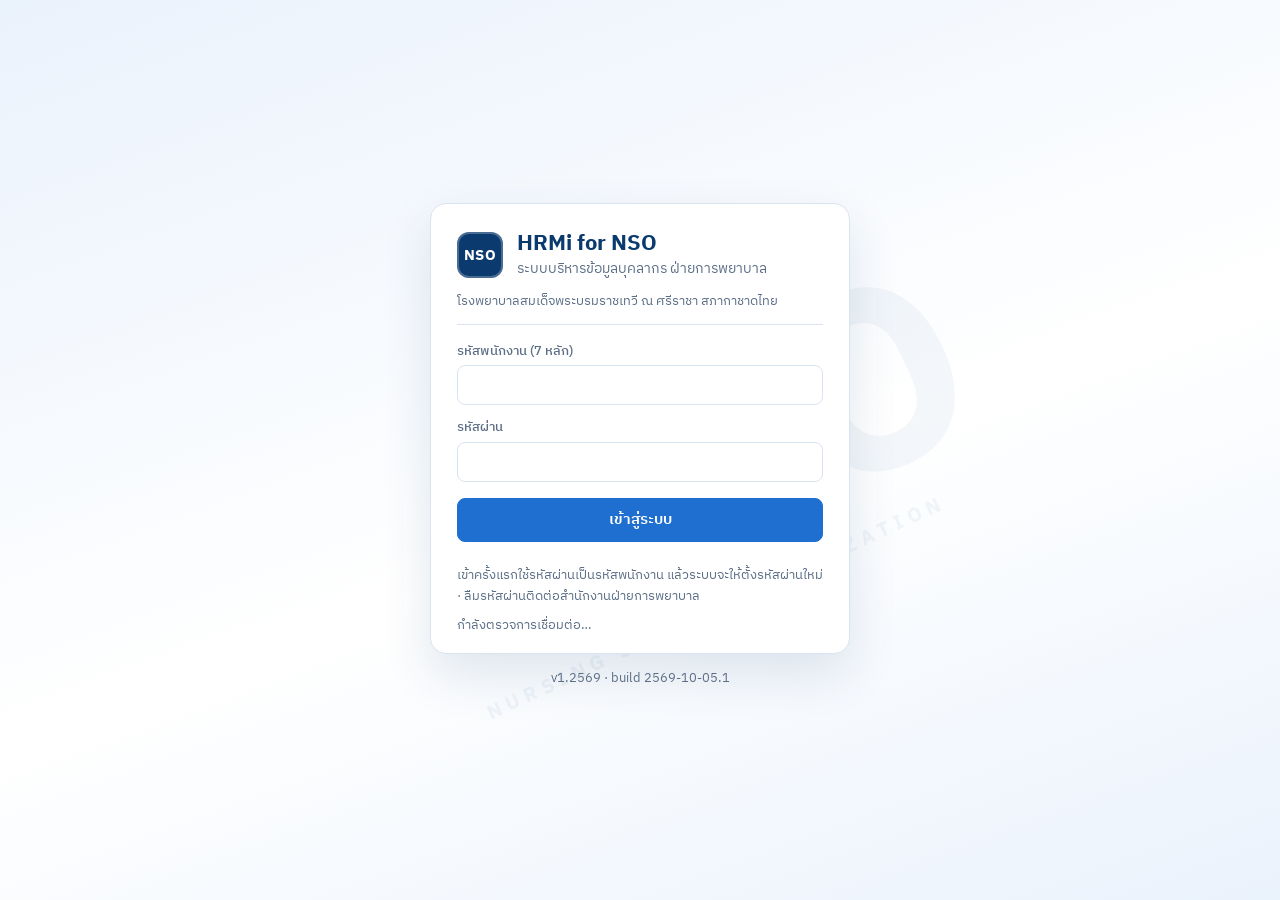
==== index.html @ 5bba554e "v1.2569 build 2569-10-05.1" ====
<!doctype html>
<html lang="th">
<head>
<meta charset="utf-8">
<meta name="viewport" content="width=device-width,initial-scale=1,viewport-fit=cover">
<meta name="theme-color" content="#0B3A6E">
<meta name="robots" content="noindex,nofollow">
<title>HRMi for NSO · ระบบบริหารข้อมูลบุคลากร ฝ่ายการพยาบาล</title>
<link rel="icon" href="data:image/svg+xml,%3Csvg xmlns='http://www.w3.org/2000/svg' viewBox='0 0 64 64'%3E%3Crect width='64' height='64' rx='14' fill='%230B3A6E'/%3E%3Ctext x='32' y='41' font-family='Arial' font-weight='800' font-size='22' fill='white' text-anchor='middle'%3ENSO%3C/text%3E%3C/svg%3E">
<link rel="preconnect" href="https://fonts.googleapis.com"><link rel="preconnect" href="https://fonts.gstatic.com" crossorigin>
<link rel="stylesheet" href="https://fonts.googleapis.com/css2?family=IBM+Plex+Sans+Thai:wght@400;500;600;700&family=Sarabun:wght@400;600;700&display=swap">
<link rel="stylesheet" href="style.css?v=2569-10-05.1">
</head>
<body>
<div id="app"><div class="boot"><span class="nso-mark">NSO</span><p>กำลังโหลด…</p></div></div>
<div id="toasts" class="toasts" aria-live="polite"></div>
<noscript><p style="padding:24px">กรุณาเปิดใช้ JavaScript เพื่อใช้งานระบบ</p></noscript>
<script src="config.js?v=2569-10-05.1"></script>
<script src="rules.js?v=2569-10-05.1"></script>
<script src="javascript.js?v=2569-10-05.1"></script>
<script src="pages-home.js?v=2569-10-05.1"></script>
<script src="pages-people.js?v=2569-10-05.1"></script>
<script src="pages-records.js?v=2569-10-05.1"></script>
<script src="pages-reports.js?v=2569-10-05.1"></script>
<script src="pages-admin.js?v=2569-10-05.1"></script>
<script src="xlsx-read.js?v=2569-10-05.1"></script>
</body>
</html>
---- style.css ----
/* HRMi for NSO — Blue–White Professional Theme + NSO Watermark
   ใช้ได้ทั้งคอม แท็บเล็ต มือถือ (≥ 360px) · พิมพ์ A4 ผ่าน Print Preview */
:root{
  --navy:#0B3A6E; --navy-2:#0A2E57; --blue:#1F6FD1; --blue-2:#2F80ED; --sky:#EAF2FC; --sky-2:#D7E6F8; --line:#D9E4F1;
  --bg:#F5F8FC; --card:#FFFFFF; --fg:#13263F; --muted:#5B6E86; --star:#D21F3C; --ok:#1E8A5A; --warn:#B7791F; --info:#2E6BB8;
  --shadow:0 1px 2px rgba(11,58,110,.06),0 4px 14px rgba(11,58,110,.06); --r:10px;
  --f:"IBM Plex Sans Thai","Sarabun",system-ui,-apple-system,"Segoe UI",sans-serif; --doc:"Sarabun","IBM Plex Sans Thai",sans-serif;
  --t-ABSENT:#C62D44; --t-LATE:#E39A2B; --t-SICK:#2E86C1; --t-PERSONAL:#7D5BA6; --t-VACATION:#1E8A5A; --t-MATERNITY:#D45D9A; --t-TRAINING:#3E9FA8; --t-OTHER:#8592A3;
}
*{box-sizing:border-box}
html{-webkit-text-size-adjust:100%}
body{margin:0;font:15px/1.6 var(--f);color:var(--fg);background:var(--bg);min-height:100vh}
body::before{content:"NSO";position:fixed;top:52%;left:56%;transform:translate(-50%,-50%) rotate(-25deg);font:800 clamp(120px,20vw,260px)/1 var(--f);color:#0B4F8A;opacity:.045;pointer-events:none;z-index:0;letter-spacing:.04em}
body::after{content:"NURSING SERVICE ORGANIZATION";position:fixed;top:calc(52% + clamp(70px,11vw,150px));left:56%;transform:translate(-50%,-50%) rotate(-25deg);font:700 clamp(12px,1.6vw,20px)/1 var(--f);letter-spacing:.3em;color:#0B4F8A;opacity:.05;pointer-events:none;z-index:0;white-space:nowrap}
a{color:var(--blue);text-decoration:none}a:hover{text-decoration:underline}
h1,h2,h3,h4{margin:0;line-height:1.3;text-wrap:balance}
h1{font-size:24px;color:var(--navy)}h2{font-size:17px;color:var(--navy)}h3{font-size:15px;margin:16px 0 8px}
p{margin:0 0 8px}
button,input,select,textarea{font:inherit;color:inherit}
:focus-visible{outline:2px solid var(--blue);outline-offset:2px}
.muted{color:var(--muted)}.small{font-size:13px}.mono{font-variant-numeric:tabular-nums;letter-spacing:.02em}.r{text-align:right}
.sp{flex:1}.pad{padding:8px 14px}
.star{color:var(--star);font-weight:700}
.ok-t{color:var(--ok);font-weight:600}.err-t{color:var(--star)}.danger-t{color:var(--star)!important}
[hidden]{display:none!important}

/* ---------- top / nav ---------- */
.top{position:sticky;top:0;z-index:30;display:flex;align-items:center;gap:10px;height:56px;padding:0 14px;padding-top:env(safe-area-inset-top,0px);background:var(--navy);color:#fff;box-shadow:0 2px 8px rgba(0,0,0,.12)}
.brand{display:flex;align-items:center;gap:10px;color:#fff}.brand:hover{text-decoration:none}
.brand-t{display:flex;flex-direction:column;line-height:1.15}.brand-t b{font-size:15px}.brand-t small{opacity:.75;font-size:11.5px}
.nso-mark{display:inline-grid;place-items:center;width:46px;height:46px;border-radius:12px;background:var(--navy);color:#fff;font:800 15px/1 var(--f);letter-spacing:.04em;box-shadow:inset 0 0 0 2px rgba(255,255,255,.25)}
.nso-mark.sm{width:34px;height:34px;border-radius:9px;font-size:11.5px;background:#fff;color:var(--navy)}
.icon-btn{border:0;background:transparent;color:inherit;font-size:20px;width:38px;height:38px;border-radius:8px;cursor:pointer}
.icon-btn:hover{background:rgba(255,255,255,.12)}
.modal .icon-btn:hover{background:var(--sky)}
.menu-btn{display:none}
.user-btn{display:flex;align-items:center;gap:8px;border:0;background:rgba(255,255,255,.08);color:#fff;padding:5px 10px 5px 5px;border-radius:999px;cursor:pointer;max-width:320px}
.user-btn:hover{background:rgba(255,255,255,.16)}
.user-t{display:flex;flex-direction:column;line-height:1.2;text-align:left;min-width:0}.user-t b,.user-t small{white-space:nowrap;overflow:hidden;text-overflow:ellipsis}.user-t small{opacity:.75;font-size:11.5px}
.avatar{display:inline-grid;place-items:center;width:30px;height:30px;border-radius:50%;background:#fff;color:var(--navy);font-weight:700;flex:none}
.avatar.lg{width:58px;height:58px;font-size:24px;background:var(--sky);color:var(--navy)}
.netbar{position:fixed;top:56px;left:0;right:0;height:3px;z-index:40;pointer-events:none;overflow:hidden}
.netbar.on::after{content:"";position:absolute;left:-40%;width:40%;height:100%;background:var(--blue-2);animation:slide 1s linear infinite}
@keyframes slide{to{left:100%}}
.shell{position:relative;z-index:1;display:flex;min-height:calc(100vh - 56px)}
.side{position:sticky;top:56px;align-self:flex-start;width:228px;flex:none;height:calc(100vh - 56px);overflow:auto;padding:14px 10px;background:rgba(255,255,255,.85);border-right:1px solid var(--line);display:flex;flex-direction:column;gap:2px}
.nav{display:flex;align-items:center;gap:10px;padding:9px 12px;border-radius:8px;color:var(--fg);font-weight:500}
.nav:hover{background:var(--sky);text-decoration:none}
.nav.on{background:var(--navy);color:#fff}
.nav-ic{width:20px;text-align:center;opacity:.8}
.badge{margin-left:auto;background:var(--star);color:#fff;font-size:11.5px;padding:1px 7px;border-radius:999px}
.side-foot{margin-top:auto;padding:12px 8px 0;border-top:1px solid var(--line);line-height:1.5}
main{flex:1;min-width:0;padding:20px 24px 60px;outline:none}
.scrim{display:none}

/* ---------- page parts ---------- */
.ph{display:flex;flex-wrap:wrap;gap:12px;align-items:flex-end;justify-content:space-between;margin-bottom:14px}
.ph .muted{margin:4px 0 0}
.ph-a{display:flex;flex-wrap:wrap;gap:8px}
.back{display:inline-block;margin-bottom:10px;font-size:14px}
.card{position:relative;background:var(--card);border:1px solid var(--line);border-radius:var(--r);box-shadow:var(--shadow);padding:16px 18px;margin-bottom:14px;min-width:0}
.card.flush{padding:0;overflow:hidden}
.card-h{display:flex;align-items:center;justify-content:space-between;gap:10px;margin-bottom:10px;flex-wrap:wrap}
.link{font-size:13.5px}
.grid2{display:grid;grid-template-columns:repeat(2,minmax(0,1fr));gap:14px}
.grid2 .card{margin:0}.grid2 .wide{grid-column:1/-1}
.kpis{display:grid;grid-template-columns:repeat(auto-fill,minmax(190px,1fr));gap:12px;margin-bottom:14px}
.kpi{display:flex;flex-direction:column;gap:2px;background:var(--card);border:1px solid var(--line);border-radius:var(--r);padding:12px 14px;color:var(--fg);box-shadow:var(--shadow);border-top:3px solid var(--blue)}
a.kpi:hover{text-decoration:none;border-color:var(--blue)}
.kpi-l{font-size:13px;color:var(--muted)}.kpi-v{font-size:26px;font-weight:700;color:var(--navy);font-variant-numeric:tabular-nums;line-height:1.2}.kpi-v small{font-size:13px;font-weight:500;color:var(--muted)}.kpi-s{font-size:12.5px;color:var(--muted)}
.kpi.alert{border-top-color:var(--star)}.kpi.warn{border-top-color:var(--warn)}.kpi.ok{border-top-color:var(--ok)}
.kpis.att .kpi{border-top-width:4px}
.kpis.att .kpi[class*=" t-"]{border-top-color:var(--tc,var(--blue))}

/* ---------- forms ---------- */
.btn{display:inline-flex;align-items:center;justify-content:center;gap:6px;min-height:38px;padding:7px 14px;border-radius:8px;border:1px solid var(--line);background:#fff;color:var(--navy);font-weight:600;cursor:pointer;white-space:nowrap;text-decoration:none}
.btn:hover{border-color:var(--blue);text-decoration:none}
.btn.primary{background:var(--blue);border-color:var(--blue);color:#fff}.btn.primary:hover{background:var(--navy);border-color:var(--navy)}
.btn.danger{background:#fff;border-color:#F0B8C1;color:var(--star)}.btn.danger:hover{background:#FDF0F2}
.btn.ghost{background:transparent;border-color:transparent}.btn.ghost:hover{background:var(--sky)}
.btn.sm{min-height:30px;padding:3px 10px;font-size:13.5px}
.btn.block{width:100%}
.btn:disabled{opacity:.55;cursor:not-allowed}
.btn.loading{position:relative;color:transparent!important}.btn.loading::after{content:"";position:absolute;width:16px;height:16px;border:2px solid currentColor;border-color:#fff #fff transparent transparent;border-radius:50%;animation:spin .7s linear infinite}
.btn:not(.primary).loading::after{border-color:var(--blue) var(--blue) transparent transparent}
@keyframes spin{to{transform:rotate(360deg)}}
.fld{display:flex;flex-direction:column;gap:4px;min-width:0}
.fld>span{font-size:13px;color:var(--muted);font-weight:500}
.fld input,.fld select,.fld textarea{width:100%;min-height:38px;padding:7px 10px;border:1px solid var(--line);border-radius:8px;background:#fff}
.fld input:focus,.fld select:focus,.fld textarea:focus{border-color:var(--blue);outline:2px solid rgba(31,111,209,.15)}
.fld input[readonly]{background:var(--sky)}
.fld input:disabled,.fld select:disabled{background:#F1F4F8;color:var(--muted)}
.fld .ro{min-height:38px;padding:7px 10px;border-radius:8px;background:var(--sky);border:1px dashed var(--sky-2)}
.filters{display:flex;flex-wrap:wrap;gap:10px;align-items:flex-end;margin-bottom:14px;background:rgba(255,255,255,.75);border:1px solid var(--line);border-radius:var(--r);padding:10px 12px}
.filters.inline{background:transparent;border:0;padding:0;margin:0}
.filters .fld{width:180px}.filters .fld.sm{width:170px}.filters .fld.xs{width:110px}.filters .fld.grow{flex:1;min-width:200px}
.fld.inline{flex-direction:row;align-items:center;gap:6px}.fld.inline select{width:auto}
.flag-row{display:flex;flex-wrap:wrap;gap:6px;width:100%}
.tog{display:inline-flex;align-items:center;gap:6px;padding:5px 10px;border:1px solid var(--line);border-radius:999px;background:#fff;font-size:13.5px;cursor:pointer}
.tog input{accent-color:var(--blue)}
.form-grid{display:grid;grid-template-columns:repeat(2,minmax(0,1fr));gap:12px 14px}
.form-grid .full,.fg-h{grid-column:1/-1}
.fg-h{margin-top:6px;padding-bottom:4px;border-bottom:1px solid var(--line);color:var(--navy);font-size:14px}
.checks{display:flex;flex-wrap:wrap;gap:6px}.checks label{display:inline-flex;gap:5px;align-items:center;padding:3px 9px;border:1px solid var(--line);border-radius:6px;font-size:13.5px;background:#fff}
.seg{display:flex;flex-wrap:wrap;gap:8px;margin-bottom:10px}.seg label{display:flex;gap:6px;align-items:center;padding:6px 12px;border:1px solid var(--line);border-radius:8px;background:#fff}
.row-a{display:flex;flex-wrap:wrap;align-items:center;gap:8px;margin:10px 0}
.alert{padding:10px 14px;border-radius:8px;background:#FDF0F2;color:#8E1A2D;border:1px solid #F3C4CC;margin:8px 0}
.alert.warn{background:#FFF6E6;color:#7A4E0C;border-color:#F1D59E}.alert.ok{background:#E9F6EF;color:#14583A;border-color:#B9E1CB}
.note-a,.note-w,.note-i{padding:8px 12px;border-radius:8px;margin:8px 0;font-size:13.5px}
.note-a{background:#FDF0F2;color:#8E1A2D}.note-w{background:#FFF6E6;color:#7A4E0C}.note-i{background:var(--sky);color:var(--info)}
td .note-i,td .note-w{padding:0;background:none;margin:2px 0 0}

/* ---------- chips ---------- */
.chip{display:inline-flex;align-items:center;gap:4px;padding:1px 9px;border-radius:999px;font-size:12.5px;font-weight:600;background:var(--sky);color:var(--navy);white-space:nowrap}
.chip.warn{background:#FFF1D6;color:#8A5A0B}.chip.alert{background:#FDE3E7;color:#A3182E}.chip.info{background:#E2EEFB;color:var(--info)}
.chip.st-ACTIVE{background:#E6F4EC;color:#17603F}.chip.st-LEAVE{background:#FFF1D6;color:#8A5A0B}.chip.st-INACTIVE{background:#ECEFF3;color:#5B6E86}
.chip.rq-PENDING{background:#FFF1D6;color:#8A5A0B}.chip.rq-APPROVED{background:#E6F4EC;color:#17603F}.chip.rq-REJECTED{background:#FDE3E7;color:#A3182E}.chip.rq-CANCELLED{background:#ECEFF3;color:#5B6E86}
.chip.pick{background:#fff;border:1px solid var(--sky-2)}.chip.pick button,.chip.pick a{border:0;background:none;cursor:pointer;color:var(--muted);padding:0 0 0 2px}
.chip.role-SYSTEM_ADMIN{background:var(--navy);color:#fff}.chip.role-NURSING_ADMIN{background:#DDE8F7}.chip.role-HEAD{background:#E6F4EC;color:#17603F}.chip.role-INSPECTOR{background:#EEE7F6;color:#5B3D86}.chip.role-RECORDER{background:#FFF1D6;color:#8A5A0B}
.att-pill{display:inline-flex;gap:6px;align-items:baseline;padding:4px 10px;border-radius:8px;margin:0 6px 6px 0;background:#F3F6FA;border-left:4px solid var(--tc,var(--blue));font-size:13.5px}
.att-pill.sm{padding:1px 8px;margin:0 4px 0 0;font-size:12.5px;border-left-width:3px}
.t-ABSENT{--tc:var(--t-ABSENT)}.t-LATE{--tc:var(--t-LATE)}.t-SICK{--tc:var(--t-SICK)}.t-PERSONAL{--tc:var(--t-PERSONAL)}.t-VACATION{--tc:var(--t-VACATION)}.t-MATERNITY{--tc:var(--t-MATERNITY)}.t-TRAINING{--tc:var(--t-TRAINING)}.t-OTHER{--tc:var(--t-OTHER)}
.att-sum{margin:4px 0 8px}

/* ---------- tables ---------- */
.tbl-wrap{overflow-x:auto;-webkit-overflow-scrolling:touch}
.tbl{width:100%;border-collapse:collapse;font-size:14px}
.tbl th{position:sticky;top:0;background:#F2F6FB;color:var(--navy);text-align:left;font-weight:600;font-size:13px;padding:9px 12px;border-bottom:1px solid var(--line);white-space:nowrap}
.tbl td{padding:9px 12px;border-bottom:1px solid #EDF2F8;vertical-align:top}
.tbl tbody tr:hover{background:#F7FAFE}
.tbl tr[data-href]{cursor:pointer}
.tbl tr.off td{opacity:.55}
.tbl.compact td,.tbl.compact th{padding:6px 10px}
.tbl.cal td,.tbl.cal th{padding:5px 8px;font-size:13px}
.th-sort{border:0;background:none;color:inherit;font:inherit;cursor:pointer;padding:0}.th-sort.on{color:var(--blue)}
.pager-row{display:flex;flex-wrap:wrap;align-items:center;gap:10px;padding:10px 14px;border-top:1px solid var(--line)}
.pager{display:flex;flex-wrap:wrap;align-items:center;gap:6px;flex:1}
.sum-row{display:flex;flex-wrap:wrap;gap:18px;padding:10px 14px;border-bottom:1px solid var(--line);background:#FAFCFF}
.empty{padding:34px 16px;text-align:center;color:var(--muted)}.empty-ic{font-size:30px;opacity:.4}
.sk-wrap{padding:16px}.sk{height:18px;margin:10px 0;border-radius:6px;background:linear-gradient(90deg,#EDF2F8 25%,#F7FAFE 50%,#EDF2F8 75%);background-size:200% 100%;animation:sk 1.2s infinite}
.sk:nth-child(2n){width:80%}.sk:nth-child(3n){width:60%}
@keyframes sk{to{background-position:-200% 0}}
.list{list-style:none;margin:0 0 10px;padding:0}.list li{display:flex;flex-direction:column;padding:8px 0;border-bottom:1px solid #EDF2F8}.list li:last-child{border-bottom:0}
ul.list li{flex-direction:row;flex-wrap:wrap;gap:6px;align-items:center}
.errs{margin:6px 0;padding-left:18px;color:var(--star);font-size:13.5px}

/* ---------- charts ---------- */
.bars{display:flex;flex-direction:column;gap:6px}
.bar-row{display:grid;grid-template-columns:minmax(90px,38%) 1fr auto;gap:10px;align-items:center;font-size:13.5px;border-radius:6px;padding:2px 4px}
.bar-row[data-href]{cursor:pointer}.bar-row[data-href]:hover{background:var(--sky)}
.bar-l{white-space:nowrap;overflow:hidden;text-overflow:ellipsis}
.bar-t{height:12px;background:#EEF3F9;border-radius:6px;overflow:hidden}.bar-f{display:block;height:100%;background:var(--blue);border-radius:6px}
.bar-v{font-variant-numeric:tabular-nums;font-weight:600;min-width:42px;text-align:right}
.cols{display:flex;align-items:flex-end;height:170px;padding-top:18px;gap:0}
.col{position:relative;display:flex;flex-direction:column;align-items:center;justify-content:flex-end;height:100%;padding:0 3px}
.col-b{display:block;width:70%;max-width:34px;min-height:1px;background:var(--blue);border-radius:4px 4px 0 0}
.col-v{font-size:11.5px;color:var(--muted);font-variant-numeric:tabular-nums}.col-l{font-size:11.5px;color:var(--muted);margin-top:4px;white-space:nowrap}
.col-stack{display:flex;flex-direction:column-reverse;width:70%;max-width:34px;min-height:1px;border-radius:4px 4px 0 0;overflow:hidden;background:#EEF3F9}
.col-stack span{display:block;background:var(--tc)}
.late-dot{width:8px;height:8px;border-radius:50%;background:var(--t-LATE);margin-top:3px}
.legend{font-size:12.5px;color:var(--muted);margin:8px 0 0;display:flex;flex-wrap:wrap;gap:4px 10px;align-items:center}
.lg-dot,.lg-sq{display:inline-block;width:10px;height:10px;border-radius:50%;vertical-align:middle;margin-right:4px}.lg-sq{border-radius:2px;background:var(--tc)}
.lg-dot.a{background:var(--blue)}.lg-dot.b{background:var(--star)}.lg-dot.low{background:var(--star)}.lg-dot.mid{background:#E8B931}.lg-dot.high{background:var(--ok)}
.steps{display:grid;grid-template-columns:repeat(7,1fr);gap:8px;align-items:end}
.step-col{display:flex;flex-direction:column;align-items:center;gap:3px;color:var(--fg);padding:4px 0;border-radius:8px}.step-col:hover{background:var(--sky);text-decoration:none}
.step-n{font-weight:700;font-variant-numeric:tabular-nums}
.step-b{position:relative;width:60%;height:130px;background:#EEF3F9;border-radius:6px;overflow:hidden}
.step-b>span{position:absolute;left:0;right:0;bottom:0;background:var(--blue);border-radius:4px 4px 0 0}
.step-b>span.step-star{background:var(--star);right:auto;width:45%;opacity:.9}
.step-l{font-weight:700;color:var(--navy)}.step-s{font-size:12px;color:var(--star);font-weight:600}
.comp{margin-bottom:12px}.comp-h{display:flex;justify-content:space-between;gap:8px;font-size:14px}
.stack{display:flex;height:12px;border-radius:6px;overflow:hidden;background:#EEF3F9;margin:4px 0}.stack span{display:block}
.s-low{background:var(--star)}.s-mid{background:#E8B931}.s-high{background:var(--ok)}
.cb{display:inline-block;min-width:48px;padding:1px 8px;border-radius:6px;font-weight:700;text-align:center}.cb.low{background:#FDE3E7;color:#A3182E}.cb.mid{background:#FFF4D1;color:#7A5A00}.cb.high{background:#E6F4EC;color:#17603F}
.comp-me{display:flex;gap:10px}.comp-me div{flex:1;display:flex;flex-direction:column;align-items:center;padding:10px;background:var(--sky);border-radius:8px}.comp-me b{font-size:22px;color:var(--navy)}

/* ---------- profile ---------- */
.profile-h{display:flex;flex-wrap:wrap;gap:14px;justify-content:space-between;align-items:center}
.pf-id{display:flex;gap:14px;align-items:center;min-width:0}.pf-id h1{font-size:22px}.pf-id p{margin:2px 0}
.pf-a{display:flex;flex-wrap:wrap;gap:8px}
.tabs{display:flex;gap:4px;overflow-x:auto;margin:0 0 -1px;padding:0 2px;position:relative;z-index:2}
.tab{border:1px solid transparent;border-bottom:0;background:transparent;padding:9px 14px;border-radius:8px 8px 0 0;color:var(--muted);font-weight:600;cursor:pointer;white-space:nowrap}
.tab:hover{color:var(--navy);text-decoration:none}
.tab.on{background:var(--card);border-color:var(--line);color:var(--navy)}
.tabs+.card,.tabs+div>.card:first-child,.tabs+#ab>.filters{border-top-left-radius:0}
.kvs{display:grid;grid-template-columns:repeat(auto-fill,minmax(230px,1fr));gap:2px 16px;margin-bottom:10px}
.kv{display:flex;flex-direction:column;padding:8px 0;border-bottom:1px solid #EDF2F8}.kv span{font-size:12.5px;color:var(--muted)}.kv b{font-weight:500}.kv.full{grid-column:1/-1}
.step-box{display:grid;grid-template-columns:repeat(4,minmax(0,1fr));gap:10px;padding:14px;border-radius:10px;background:var(--sky);margin-bottom:10px}
.step-box div{display:flex;flex-direction:column}.step-box .big{font-size:28px;color:var(--navy);line-height:1.1}
.step-box.alert{background:#FFF0F2;box-shadow:inset 4px 0 0 var(--star)}
.timeline{list-style:none;margin:0;padding:0 0 0 8px;border-left:2px solid var(--sky-2)}.timeline li{position:relative;display:flex;gap:12px;padding:6px 0 10px 14px}
.timeline li::before{content:"";position:absolute;left:-7px;top:12px;width:10px;height:10px;border-radius:50%;background:#fff;border:2px solid var(--blue)}
.tl-d{flex:none;width:110px;color:var(--muted);font-size:13.5px}
.req .req-h{display:flex;justify-content:space-between;gap:10px;flex-wrap:wrap}.req-d{margin:8px 0;padding-left:18px}
.rep-types,.imp-kinds{display:flex;flex-wrap:wrap;gap:8px;margin-bottom:14px}
.rep-t{padding:8px 14px;border-radius:8px;border:1px solid var(--line);background:#fff;color:var(--navy);font-weight:600;font-size:14px}.rep-t.on{background:var(--navy);color:#fff;border-color:var(--navy)}.rep-t:hover{text-decoration:none;border-color:var(--blue)}
.imp-k{display:flex;flex-direction:column;gap:2px;flex:1 1 200px;padding:10px 14px;border-radius:10px;border:1px solid var(--line);background:#fff;color:var(--fg)}.imp-k.on{border-color:var(--blue);box-shadow:inset 0 0 0 1px var(--blue);background:#F5F9FF}.imp-k:hover{text-decoration:none;border-color:var(--blue)}
.imp-sum{display:flex;flex-wrap:wrap;gap:10px;margin:12px 0}.imp-sum .kpi{flex:1 1 140px}
.msec{margin-bottom:18px}.logo-prev{height:48px;vertical-align:middle;margin:6px 8px 0 0;border:1px solid var(--line);border-radius:6px}

/* ---------- person picker ---------- */
.pp{display:flex;flex-wrap:wrap;gap:6px;align-items:center;min-height:40px;padding:4px 6px;border:1px solid var(--line);border-radius:8px;background:#fff}
.pp-chips{display:contents}.pp-in{flex:1;min-width:160px;border:0;outline:0;padding:5px}
.pp-pop{position:absolute;z-index:1200;max-height:300px;overflow:auto;background:#fff;border:1px solid var(--line);border-radius:10px;box-shadow:0 10px 30px rgba(11,58,110,.18)}
.pp-item{display:block;width:100%;text-align:left;border:0;background:#fff;padding:8px 12px;cursor:pointer;font-size:14px}.pp-item:hover{background:var(--sky)}

/* ---------- modal / toast ---------- */
.modal-wrap{position:fixed;inset:0;z-index:1000;display:grid;place-items:center;padding:16px;background:rgba(10,30,60,.42);animation:fade .15s backwards}
@keyframes fade{from{opacity:0}}
.modal{width:min(560px,100%);max-height:calc(100vh - 32px);display:flex;flex-direction:column;background:#fff;border-radius:14px;box-shadow:0 20px 60px rgba(0,0,0,.25)}
.modal.wide{width:min(860px,100%)}
.modal-h{display:flex;align-items:center;justify-content:space-between;gap:10px;padding:14px 18px;border-bottom:1px solid var(--line)}.modal-h h3{margin:0;font-size:17px;color:var(--navy)}
.modal-b{padding:16px 18px;overflow:auto}.modal-b>.fld,.modal-b form>.fld{margin-bottom:10px}
.modal-f{display:flex;flex-wrap:wrap;justify-content:flex-end;gap:8px;padding:12px 18px;border-top:1px solid var(--line);background:#FAFCFF;border-radius:0 0 14px 14px}
.toasts{position:fixed;right:16px;bottom:16px;z-index:2000;display:flex;flex-direction:column;gap:8px;max-width:min(420px,calc(100vw - 32px))}
.toast{padding:11px 16px;border-radius:10px;background:var(--navy);color:#fff;box-shadow:0 8px 24px rgba(0,0,0,.18);animation:fade .2s backwards;transition:opacity .4s}
.toast.err{background:#A3182E}.toast.out{opacity:0}
.verbar{position:fixed;left:50%;bottom:16px;transform:translateX(-50%);z-index:1500;display:flex;gap:10px;align-items:center;padding:8px 14px;border-radius:999px;background:var(--navy);color:#fff;box-shadow:0 8px 24px rgba(0,0,0,.2);font-size:14px;max-width:calc(100vw - 32px)}
.verbar.warn{background:#7A4E0C;bottom:64px;border-radius:12px}

/* ---------- login ---------- */
body.is-login{background:linear-gradient(160deg,#EAF2FC 0%,#FFFFFF 55%,#EAF2FC 100%)}
.login{position:relative;z-index:1;min-height:100vh;display:flex;flex-direction:column;align-items:center;justify-content:center;padding:24px 16px}
.login-card{width:min(420px,100%);background:#fff;border:1px solid var(--line);border-radius:16px;box-shadow:0 20px 50px rgba(11,58,110,.12);padding:26px 26px 18px}
.brand-lg{display:flex;gap:14px;align-items:center}.brand-lg h1{font-size:22px}.brand-lg p{margin:0;color:var(--muted);font-size:14px}
.login-org{font-size:13px;color:var(--muted);margin:10px 0 16px;padding-bottom:12px;border-bottom:1px solid var(--line)}
.login .fld{margin-bottom:12px}.login .btn{margin-top:4px;min-height:44px}
.login-bar{height:3px;margin:10px 0;border-radius:3px;overflow:hidden;position:relative;background:transparent}
.login-bar.on{background:var(--sky)}.login-bar.on span{position:absolute;left:-40%;width:40%;height:100%;background:var(--blue);animation:slide 1s linear infinite}
.conn{margin:8px 0 0}.conn.ok{color:var(--ok)}.conn.warn{color:var(--warn)}.conn.bad{color:var(--star)}
.foot{margin-top:14px}
.boot{position:relative;z-index:1;min-height:100vh;display:flex;flex-direction:column;align-items:center;justify-content:center;gap:10px;color:var(--muted)}.boot .login-bar{width:200px}

/* ---------- print preview ---------- */
.pv-wrap{position:fixed;inset:0;z-index:1100;display:flex;flex-direction:column;background:#5E6B7C}
.pv-bar{display:flex;flex-wrap:wrap;gap:10px;align-items:center;padding:10px 16px;background:#fff;border-bottom:1px solid var(--line)}
.pv-paper{flex:1;overflow:auto;padding:24px 12px}
.doc{margin:0 auto;background:#fff;color:#111;font:13px/1.5 var(--doc);padding:14mm 12mm;box-shadow:0 6px 30px rgba(0,0,0,.3)}
.doc.port{width:210mm;min-height:297mm}.doc.land{width:297mm;min-height:210mm}
.doc-h{display:flex;gap:12px;align-items:center;border-bottom:2px solid var(--navy);padding-bottom:8px;margin-bottom:10px}
.doc-logo{height:48px}.nso-mark.doc-mark{width:44px;height:44px;font-size:13px;box-shadow:none;-webkit-print-color-adjust:exact;print-color-adjust:exact}
.doc-org{font-weight:700;font-size:15px;color:var(--navy)}.doc-org2{font-size:12.5px}.doc-sys{font-size:11.5px;color:#555}
.doc-meta{margin-left:auto;text-align:right;font-size:11.5px;color:#444}
.doc-t{font:700 17px var(--doc);text-align:center;color:#111;margin:6px 0 2px}.doc-st{text-align:center;font-size:12.5px;color:#444;margin-bottom:10px}
.doc-sum{font-weight:600;margin:6px 0}.doc-sec{font:700 14px var(--doc);color:var(--navy);margin:14px 0 6px;border-left:4px solid var(--navy);padding-left:8px}
.tbl.doc{font:12px/1.4 var(--doc)}.tbl.doc th{position:static;background:#E8EFF8;color:#111;font-size:12px;padding:5px 6px;border:1px solid #9FB3CC;white-space:normal}.tbl.doc td{padding:4px 6px;border:1px solid #C3D1E2}
.tbl.doc tr{break-inside:avoid}.tbl.doc thead{display:table-header-group}
.kvt{width:100%;border-collapse:collapse;font-size:12.5px}.kvt th{width:32%;text-align:left;font-weight:600;padding:4px 8px;background:#F2F6FB;border:1px solid #C3D1E2}.kvt td{padding:4px 8px;border:1px solid #C3D1E2}
.doc-sign{display:flex;justify-content:space-around;gap:16px;margin-top:28px;break-inside:avoid}
.doc-sign>div{display:flex;flex-direction:column;align-items:center;gap:3px;font-size:12.5px;min-width:180px}
.sig-line{width:180px;border-bottom:1px dotted #333;height:26px}
.doc-f{margin-top:18px;padding-top:6px;border-top:1px solid #ccc;font-size:10.5px;color:#666;text-align:center}

@media print{
  body{background:#fff}body::before,body::after{display:none}
  body.pv-open>*:not(.pv-wrap){display:none!important}
  .pv-wrap{position:static;background:#fff;display:block}.pv-bar{display:none}.pv-paper{padding:0;overflow:visible}
  .doc{box-shadow:none;width:auto!important;min-height:0!important;padding:0;margin:0}
  .doc-f{display:none}
  .doc-h,.tbl.doc th,.kvt th{-webkit-print-color-adjust:exact;print-color-adjust:exact}
}

/* ---------- responsive ---------- */
@media (max-width:1100px){.grid2{grid-template-columns:1fr}}
@media (max-width:900px){
  .menu-btn{display:inline-grid;place-items:center}
  .side{position:fixed;top:56px;left:0;bottom:0;height:auto;z-index:50;transform:translateX(-105%);transition:transform .2s;background:#fff;box-shadow:4px 0 20px rgba(0,0,0,.15);width:260px}
  body.nav-open .side{transform:none}
  body.nav-open .scrim{display:block;position:fixed;inset:56px 0 0 0;z-index:45;background:rgba(10,30,60,.35)}
  main{padding:16px 14px 70px}
  .user-t{display:none}.user-btn{padding:4px}
  .form-grid{grid-template-columns:1fr}
  .step-box{grid-template-columns:repeat(2,minmax(0,1fr))}
}
@media (max-width:640px){
  h1{font-size:21px}
  .kpis{grid-template-columns:repeat(2,minmax(0,1fr));gap:8px}.kpi{padding:10px 12px}.kpi-v{font-size:22px}
  .filters .fld,.filters .fld.sm,.filters .fld.xs{width:calc(50% - 5px)}.filters .fld.grow{width:100%;flex:none}
  .ph-a{width:100%}.ph-a .btn{flex:1 1 auto}
  .tbl.rows thead{display:none}
  .tbl.rows,.tbl.rows tbody,.tbl.rows tr,.tbl.rows td{display:block;width:100%}
  .tbl.rows tr{padding:10px 14px;border-bottom:1px solid var(--line)}
  .tbl.rows td{position:relative;padding:2px 0 2px 104px;border:0;min-height:24px}
  .tbl.rows td[data-l]::before{content:attr(data-l);position:absolute;left:0;top:3px;width:96px;color:var(--muted);font-size:12.5px}
  .tbl.rows td:not([data-l]){padding-left:0}
  .tbl.rows td.r{text-align:left}
  .tbl.compact td:first-child{min-width:150px}
  .steps{gap:3px}.step-b{width:80%;height:100px}
  .bar-row{grid-template-columns:minmax(80px,42%) 1fr auto}
  .col-l{font-size:10.5px}.col-v{font-size:10px}
  .tl-d{width:86px}
  .modal-wrap{padding:0;place-items:end center}.modal,.modal.wide{width:100%;max-height:92vh;border-radius:14px 14px 0 0}
  .doc-sign{flex-direction:column;align-items:center}
}
@media (max-width:420px){.kpis{grid-template-columns:1fr 1fr}.kpi-s{font-size:11.5px}.brand-t small{display:none}.pf-a .btn{flex:1 1 45%}}
@media (prefers-reduced-motion:reduce){*,*::before,*::after{animation:none!important;transition:none!important}}
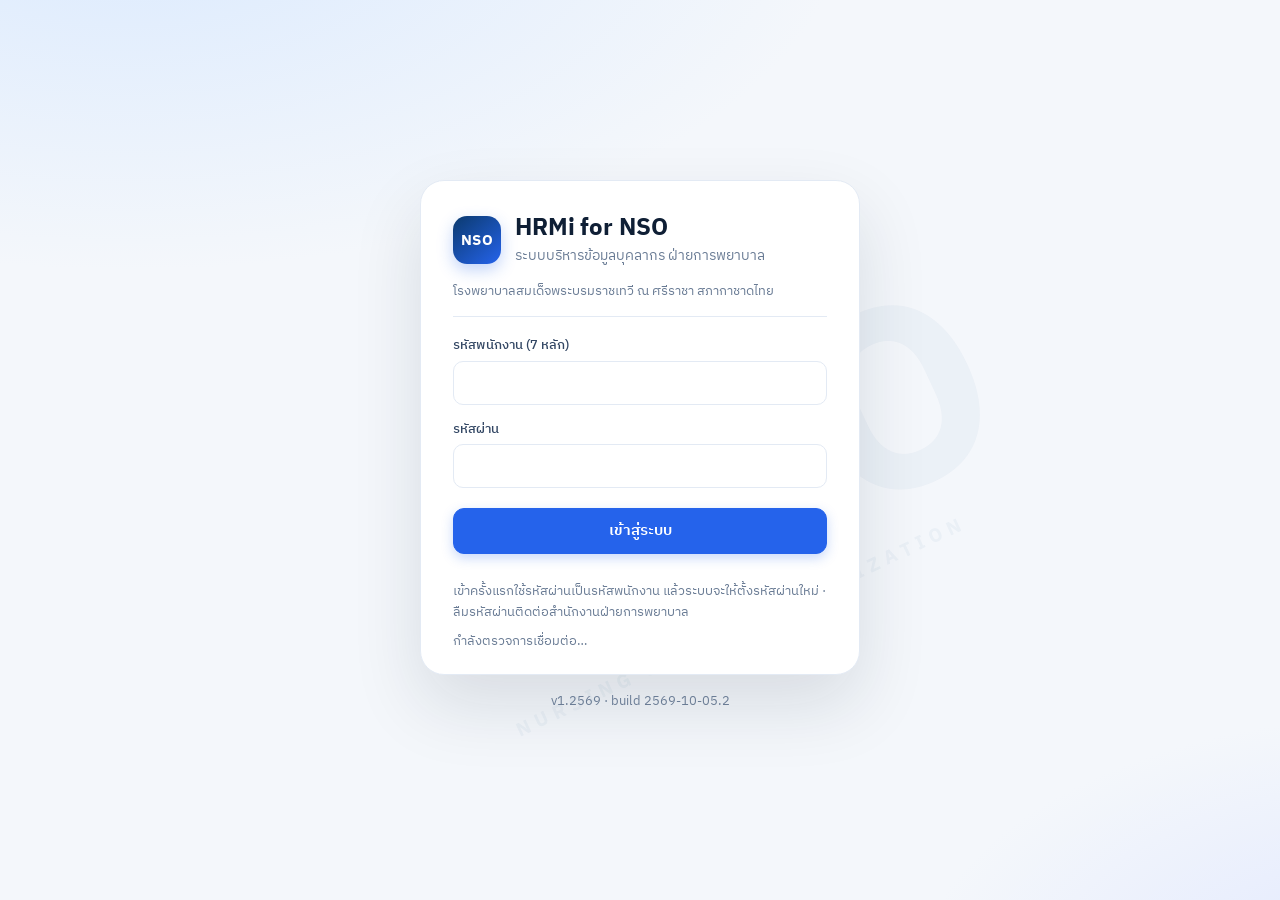
==== commit 6c6a127c: "อัปเดต v1.0.1 (build 2569-10-05.2) · แก้ช้า / หน้าตา / SmartAPI / error" ====
--- a/index.html
+++ b/index.html
@@ -9,20 +9,20 @@
 <link rel="icon" href="data:image/svg+xml,%3Csvg xmlns='http://www.w3.org/2000/svg' viewBox='0 0 64 64'%3E%3Crect width='64' height='64' rx='14' fill='%230B3A6E'/%3E%3Ctext x='32' y='41' font-family='Arial' font-weight='800' font-size='22' fill='white' text-anchor='middle'%3ENSO%3C/text%3E%3C/svg%3E">
 <link rel="preconnect" href="https://fonts.googleapis.com"><link rel="preconnect" href="https://fonts.gstatic.com" crossorigin>
 <link rel="stylesheet" href="https://fonts.googleapis.com/css2?family=IBM+Plex+Sans+Thai:wght@400;500;600;700&family=Sarabun:wght@400;600;700&display=swap">
-<link rel="stylesheet" href="style.css?v=2569-10-05.1">
+<link rel="stylesheet" href="style.css?v=2569-10-05.2">
 </head>
 <body>
 <div id="app"><div class="boot"><span class="nso-mark">NSO</span><p>กำลังโหลด…</p></div></div>
 <div id="toasts" class="toasts" aria-live="polite"></div>
 <noscript><p style="padding:24px">กรุณาเปิดใช้ JavaScript เพื่อใช้งานระบบ</p></noscript>
-<script src="config.js?v=2569-10-05.1"></script>
-<script src="rules.js?v=2569-10-05.1"></script>
-<script src="javascript.js?v=2569-10-05.1"></script>
-<script src="pages-home.js?v=2569-10-05.1"></script>
-<script src="pages-people.js?v=2569-10-05.1"></script>
-<script src="pages-records.js?v=2569-10-05.1"></script>
-<script src="pages-reports.js?v=2569-10-05.1"></script>
-<script src="pages-admin.js?v=2569-10-05.1"></script>
-<script src="xlsx-read.js?v=2569-10-05.1"></script>
+<script src="config.js?v=2569-10-05.2"></script>
+<script src="rules.js?v=2569-10-05.2"></script>
+<script src="javascript.js?v=2569-10-05.2"></script>
+<script src="pages-home.js?v=2569-10-05.2"></script>
+<script src="pages-people.js?v=2569-10-05.2"></script>
+<script src="pages-records.js?v=2569-10-05.2"></script>
+<script src="pages-reports.js?v=2569-10-05.2"></script>
+<script src="pages-admin.js?v=2569-10-05.2"></script>
+<script src="xlsx-read.js?v=2569-10-05.2"></script>
 </body>
 </html>
--- a/style.css
+++ b/style.css
@@ -1,255 +1,277 @@
-/* HRMi for NSO — Blue–White Professional Theme + NSO Watermark
-   ใช้ได้ทั้งคอม แท็บเล็ต มือถือ (≥ 360px) · พิมพ์ A4 ผ่าน Print Preview */
+/* HRMi for NSO — Modern Dashboard Theme (v1.0.1)
+   โทนน้ำเงิน–ขาว · การ์ดโค้งมน · ไอคอนเส้น · ลายน้ำ NSO · ใช้ได้ 360–1920 px · พิมพ์ A4 ผ่าน Print Preview */
 :root{
-  --navy:#0B3A6E; --navy-2:#0A2E57; --blue:#1F6FD1; --blue-2:#2F80ED; --sky:#EAF2FC; --sky-2:#D7E6F8; --line:#D9E4F1;
-  --bg:#F5F8FC; --card:#FFFFFF; --fg:#13263F; --muted:#5B6E86; --star:#D21F3C; --ok:#1E8A5A; --warn:#B7791F; --info:#2E6BB8;
-  --shadow:0 1px 2px rgba(11,58,110,.06),0 4px 14px rgba(11,58,110,.06); --r:10px;
+  --navy:#0B3A6E; --navy-2:#082C55; --blue:#2563EB; --blue-2:#3B82F6; --blue-soft:#EEF4FF; --sky:#F1F6FD; --sky-2:#DCE7F7;
+  --line:#E3EAF4; --line-2:#EDF2F8; --bg:#F4F7FB; --card:#FFFFFF; --fg:#0F1F35; --fg-2:#334764; --muted:#6A7C95;
+  --star:#E11D48; --star-soft:#FFE4EA; --ok:#059669; --ok-soft:#DDF5EC; --warn:#D97706; --warn-soft:#FEF1DC; --info:#2563EB; --violet:#7C3AED;
+  --r:16px; --r-sm:10px; --shadow:0 1px 2px rgba(15,31,53,.04),0 6px 24px rgba(15,31,53,.06); --shadow-h:0 2px 6px rgba(15,31,53,.06),0 14px 32px rgba(15,31,53,.10);
   --f:"IBM Plex Sans Thai","Sarabun",system-ui,-apple-system,"Segoe UI",sans-serif; --doc:"Sarabun","IBM Plex Sans Thai",sans-serif;
-  --t-ABSENT:#C62D44; --t-LATE:#E39A2B; --t-SICK:#2E86C1; --t-PERSONAL:#7D5BA6; --t-VACATION:#1E8A5A; --t-MATERNITY:#D45D9A; --t-TRAINING:#3E9FA8; --t-OTHER:#8592A3;
+  --t-ABSENT:#E11D48; --t-LATE:#F59E0B; --t-SICK:#3B82F6; --t-PERSONAL:#8B5CF6; --t-VACATION:#10B981; --t-MATERNITY:#EC4899; --t-TRAINING:#14B8A6; --t-OTHER:#94A3B8;
+  --side-w:252px; --top-h:64px;
 }
 *{box-sizing:border-box}
 html{-webkit-text-size-adjust:100%}
-body{margin:0;font:15px/1.6 var(--f);color:var(--fg);background:var(--bg);min-height:100vh}
-body::before{content:"NSO";position:fixed;top:52%;left:56%;transform:translate(-50%,-50%) rotate(-25deg);font:800 clamp(120px,20vw,260px)/1 var(--f);color:#0B4F8A;opacity:.045;pointer-events:none;z-index:0;letter-spacing:.04em}
-body::after{content:"NURSING SERVICE ORGANIZATION";position:fixed;top:calc(52% + clamp(70px,11vw,150px));left:56%;transform:translate(-50%,-50%) rotate(-25deg);font:700 clamp(12px,1.6vw,20px)/1 var(--f);letter-spacing:.3em;color:#0B4F8A;opacity:.05;pointer-events:none;z-index:0;white-space:nowrap}
+body{margin:0;font:15px/1.6 var(--f);color:var(--fg);background:var(--bg);min-height:100vh;-webkit-font-smoothing:antialiased}
+body::before{content:"NSO";position:fixed;top:54%;left:58%;transform:translate(-50%,-50%) rotate(-25deg);font:800 clamp(120px,20vw,280px)/1 var(--f);color:#0B4F8A;opacity:.035;pointer-events:none;z-index:0;letter-spacing:.04em}
+body::after{content:"NURSING SERVICE ORGANIZATION";position:fixed;top:calc(54% + clamp(70px,11vw,160px));left:58%;transform:translate(-50%,-50%) rotate(-25deg);font:700 clamp(11px,1.5vw,20px)/1 var(--f);letter-spacing:.32em;color:#0B4F8A;opacity:.04;pointer-events:none;z-index:0;white-space:nowrap}
 a{color:var(--blue);text-decoration:none}a:hover{text-decoration:underline}
-h1,h2,h3,h4{margin:0;line-height:1.3;text-wrap:balance}
-h1{font-size:24px;color:var(--navy)}h2{font-size:17px;color:var(--navy)}h3{font-size:15px;margin:16px 0 8px}
+h1,h2,h3,h4{margin:0;line-height:1.3;text-wrap:balance;letter-spacing:-.005em}
+h1{font-size:26px;font-weight:700;color:var(--fg)}h2{font-size:16.5px;font-weight:700;color:var(--fg)}h3{font-size:15px;margin:18px 0 8px;color:var(--fg)}
 p{margin:0 0 8px}
 button,input,select,textarea{font:inherit;color:inherit}
-:focus-visible{outline:2px solid var(--blue);outline-offset:2px}
+:focus-visible{outline:2px solid var(--blue);outline-offset:2px;border-radius:6px}
 .muted{color:var(--muted)}.small{font-size:13px}.mono{font-variant-numeric:tabular-nums;letter-spacing:.02em}.r{text-align:right}
-.sp{flex:1}.pad{padding:8px 14px}
+.sp{flex:1}.pad{padding:8px 16px}
 .star{color:var(--star);font-weight:700}
 .ok-t{color:var(--ok);font-weight:600}.err-t{color:var(--star)}.danger-t{color:var(--star)!important}
 [hidden]{display:none!important}
-
-/* ---------- top / nav ---------- */
-.top{position:sticky;top:0;z-index:30;display:flex;align-items:center;gap:10px;height:56px;padding:0 14px;padding-top:env(safe-area-inset-top,0px);background:var(--navy);color:#fff;box-shadow:0 2px 8px rgba(0,0,0,.12)}
-.brand{display:flex;align-items:center;gap:10px;color:#fff}.brand:hover{text-decoration:none}
-.brand-t{display:flex;flex-direction:column;line-height:1.15}.brand-t b{font-size:15px}.brand-t small{opacity:.75;font-size:11.5px}
-.nso-mark{display:inline-grid;place-items:center;width:46px;height:46px;border-radius:12px;background:var(--navy);color:#fff;font:800 15px/1 var(--f);letter-spacing:.04em;box-shadow:inset 0 0 0 2px rgba(255,255,255,.25)}
-.nso-mark.sm{width:34px;height:34px;border-radius:9px;font-size:11.5px;background:#fff;color:var(--navy)}
-.icon-btn{border:0;background:transparent;color:inherit;font-size:20px;width:38px;height:38px;border-radius:8px;cursor:pointer}
-.icon-btn:hover{background:rgba(255,255,255,.12)}
-.modal .icon-btn:hover{background:var(--sky)}
+.ic{width:20px;height:20px;flex:none;vertical-align:-4px}
+
+/* ---------- top / side ---------- */
+.top{position:sticky;top:0;z-index:30;display:flex;align-items:center;gap:12px;height:var(--top-h);padding:0 20px;padding-top:env(safe-area-inset-top,0px);background:rgba(255,255,255,.92);backdrop-filter:saturate(1.4) blur(10px);-webkit-backdrop-filter:saturate(1.4) blur(10px);border-bottom:1px solid var(--line)}
+.brand{display:flex;align-items:center;gap:11px;color:var(--fg)}.brand:hover{text-decoration:none}
+.brand-t{display:flex;flex-direction:column;line-height:1.15}.brand-t b{font-size:16px;font-weight:700}.brand-t small{color:var(--muted);font-size:12px}
+.nso-mark{display:inline-grid;place-items:center;width:48px;height:48px;border-radius:14px;background:linear-gradient(140deg,#0B3A6E,#2563EB);color:#fff;font:800 15px/1 var(--f);letter-spacing:.04em;box-shadow:0 6px 16px rgba(37,99,235,.28)}
+.nso-mark.sm{width:38px;height:38px;border-radius:11px;font-size:12px;box-shadow:0 4px 12px rgba(37,99,235,.25)}
+.icon-btn{display:inline-grid;place-items:center;border:0;background:transparent;color:inherit;width:40px;height:40px;border-radius:10px;cursor:pointer}
+.icon-btn:hover{background:var(--sky)}
 .menu-btn{display:none}
-.user-btn{display:flex;align-items:center;gap:8px;border:0;background:rgba(255,255,255,.08);color:#fff;padding:5px 10px 5px 5px;border-radius:999px;cursor:pointer;max-width:320px}
-.user-btn:hover{background:rgba(255,255,255,.16)}
-.user-t{display:flex;flex-direction:column;line-height:1.2;text-align:left;min-width:0}.user-t b,.user-t small{white-space:nowrap;overflow:hidden;text-overflow:ellipsis}.user-t small{opacity:.75;font-size:11.5px}
-.avatar{display:inline-grid;place-items:center;width:30px;height:30px;border-radius:50%;background:#fff;color:var(--navy);font-weight:700;flex:none}
-.avatar.lg{width:58px;height:58px;font-size:24px;background:var(--sky);color:var(--navy)}
-.netbar{position:fixed;top:56px;left:0;right:0;height:3px;z-index:40;pointer-events:none;overflow:hidden}
-.netbar.on::after{content:"";position:absolute;left:-40%;width:40%;height:100%;background:var(--blue-2);animation:slide 1s linear infinite}
+.user-btn{display:flex;align-items:center;gap:10px;border:1px solid var(--line);background:#fff;color:var(--fg);padding:5px 14px 5px 5px;border-radius:999px;cursor:pointer;max-width:340px}
+.user-btn:hover{border-color:var(--sky-2);box-shadow:var(--shadow)}
+.user-t{display:flex;flex-direction:column;line-height:1.2;text-align:left;min-width:0}.user-t b,.user-t small{white-space:nowrap;overflow:hidden;text-overflow:ellipsis}.user-t b{font-size:14px}.user-t small{color:var(--muted);font-size:12px}
+.avatar{display:inline-grid;place-items:center;width:34px;height:34px;border-radius:50%;background:linear-gradient(140deg,#DBEAFE,#BFDBFE);color:var(--navy);font-weight:700;flex:none}
+.avatar.lg{width:64px;height:64px;font-size:26px}
+.netbar{position:fixed;top:var(--top-h);left:0;right:0;height:3px;z-index:40;pointer-events:none;overflow:hidden}
+.netbar.on::after{content:"";position:absolute;left:-40%;width:40%;height:100%;background:linear-gradient(90deg,transparent,var(--blue-2),transparent);animation:slide 1s linear infinite}
 @keyframes slide{to{left:100%}}
-.shell{position:relative;z-index:1;display:flex;min-height:calc(100vh - 56px)}
-.side{position:sticky;top:56px;align-self:flex-start;width:228px;flex:none;height:calc(100vh - 56px);overflow:auto;padding:14px 10px;background:rgba(255,255,255,.85);border-right:1px solid var(--line);display:flex;flex-direction:column;gap:2px}
-.nav{display:flex;align-items:center;gap:10px;padding:9px 12px;border-radius:8px;color:var(--fg);font-weight:500}
-.nav:hover{background:var(--sky);text-decoration:none}
-.nav.on{background:var(--navy);color:#fff}
-.nav-ic{width:20px;text-align:center;opacity:.8}
-.badge{margin-left:auto;background:var(--star);color:#fff;font-size:11.5px;padding:1px 7px;border-radius:999px}
-.side-foot{margin-top:auto;padding:12px 8px 0;border-top:1px solid var(--line);line-height:1.5}
-main{flex:1;min-width:0;padding:20px 24px 60px;outline:none}
+.shell{position:relative;z-index:1;display:flex;min-height:calc(100vh - var(--top-h))}
+.side{position:sticky;top:var(--top-h);align-self:flex-start;width:var(--side-w);flex:none;height:calc(100vh - var(--top-h));overflow:auto;padding:16px 12px;background:#fff;border-right:1px solid var(--line);display:flex;flex-direction:column;gap:2px}
+.nav-sec{margin:14px 12px 4px;font-size:11.5px;font-weight:600;letter-spacing:.08em;text-transform:uppercase;color:var(--muted)}
+.nav{display:flex;align-items:center;gap:12px;padding:10px 12px;border-radius:11px;color:var(--fg-2);font-weight:500;font-size:14.5px;transition:background .15s,color .15s}
+.nav:hover{background:var(--sky);color:var(--fg);text-decoration:none}
+.nav .nav-ic{color:var(--muted)}
+.nav.on{background:var(--blue-soft);color:var(--blue);font-weight:600}.nav.on .nav-ic{color:var(--blue)}
+.badge{margin-left:auto;background:var(--star);color:#fff;font-size:11.5px;font-weight:600;min-width:22px;text-align:center;padding:1px 7px;border-radius:999px}
+.side-foot{margin-top:auto;padding:14px 10px 0;border-top:1px solid var(--line);line-height:1.5}
+main{flex:1;min-width:0;padding:26px 30px 70px;outline:none;max-width:1600px}
 .scrim{display:none}
 
 /* ---------- page parts ---------- */
-.ph{display:flex;flex-wrap:wrap;gap:12px;align-items:flex-end;justify-content:space-between;margin-bottom:14px}
-.ph .muted{margin:4px 0 0}
-.ph-a{display:flex;flex-wrap:wrap;gap:8px}
-.back{display:inline-block;margin-bottom:10px;font-size:14px}
-.card{position:relative;background:var(--card);border:1px solid var(--line);border-radius:var(--r);box-shadow:var(--shadow);padding:16px 18px;margin-bottom:14px;min-width:0}
+.ph{display:flex;flex-wrap:wrap;gap:14px;align-items:flex-end;justify-content:space-between;margin-bottom:18px}
+.ph>div:first-child{min-width:0}
+.ph .muted{margin:6px 0 0;font-size:14.5px}
+.ph-a{display:flex;flex-wrap:wrap;gap:8px;align-items:center}
+.back{display:inline-flex;align-items:center;gap:6px;margin-bottom:12px;font-size:14px;font-weight:500}
+.card{position:relative;background:var(--card);border:1px solid var(--line);border-radius:var(--r);box-shadow:var(--shadow);padding:20px 22px;margin-bottom:16px;min-width:0}
 .card.flush{padding:0;overflow:hidden}
-.card-h{display:flex;align-items:center;justify-content:space-between;gap:10px;margin-bottom:10px;flex-wrap:wrap}
-.link{font-size:13.5px}
-.grid2{display:grid;grid-template-columns:repeat(2,minmax(0,1fr));gap:14px}
+.card-h{display:flex;align-items:center;justify-content:space-between;gap:10px;margin-bottom:14px;flex-wrap:wrap}
+.link{font-size:13.5px;font-weight:500}
+.grid2{display:grid;grid-template-columns:repeat(2,minmax(0,1fr));gap:16px}
 .grid2 .card{margin:0}.grid2 .wide{grid-column:1/-1}
-.kpis{display:grid;grid-template-columns:repeat(auto-fill,minmax(190px,1fr));gap:12px;margin-bottom:14px}
-.kpi{display:flex;flex-direction:column;gap:2px;background:var(--card);border:1px solid var(--line);border-radius:var(--r);padding:12px 14px;color:var(--fg);box-shadow:var(--shadow);border-top:3px solid var(--blue)}
-a.kpi:hover{text-decoration:none;border-color:var(--blue)}
-.kpi-l{font-size:13px;color:var(--muted)}.kpi-v{font-size:26px;font-weight:700;color:var(--navy);font-variant-numeric:tabular-nums;line-height:1.2}.kpi-v small{font-size:13px;font-weight:500;color:var(--muted)}.kpi-s{font-size:12.5px;color:var(--muted)}
-.kpi.alert{border-top-color:var(--star)}.kpi.warn{border-top-color:var(--warn)}.kpi.ok{border-top-color:var(--ok)}
-.kpis.att .kpi{border-top-width:4px}
-.kpis.att .kpi[class*=" t-"]{border-top-color:var(--tc,var(--blue))}
+.kpis{display:grid;grid-template-columns:repeat(auto-fill,minmax(210px,1fr));gap:14px;margin-bottom:18px}
+.kpi{position:relative;display:flex;flex-direction:column;gap:2px;background:var(--card);border:1px solid var(--line);border-radius:var(--r);padding:16px 18px 16px;color:var(--fg);box-shadow:var(--shadow);overflow:hidden;transition:box-shadow .15s,transform .15s}
+.kpi::before{content:"";position:absolute;inset:0 auto 0 0;width:4px;background:var(--kc,var(--blue))}
+a.kpi:hover{text-decoration:none;box-shadow:var(--shadow-h);transform:translateY(-1px)}
+.kpi-l{font-size:13px;color:var(--muted);font-weight:500}.kpi-v{font-size:30px;font-weight:700;color:var(--fg);font-variant-numeric:tabular-nums;line-height:1.15;margin-top:4px}.kpi-v small{font-size:13px;font-weight:500;color:var(--muted)}.kpi-s{font-size:12.5px;color:var(--muted)}
+.kpi.alert{--kc:var(--star)}.kpi.alert .kpi-v{color:var(--star)}.kpi.warn{--kc:var(--warn)}.kpi.ok{--kc:var(--ok)}
+.kpi[class*=" t-"]{--kc:var(--tc)}
 
 /* ---------- forms ---------- */
-.btn{display:inline-flex;align-items:center;justify-content:center;gap:6px;min-height:38px;padding:7px 14px;border-radius:8px;border:1px solid var(--line);background:#fff;color:var(--navy);font-weight:600;cursor:pointer;white-space:nowrap;text-decoration:none}
-.btn:hover{border-color:var(--blue);text-decoration:none}
-.btn.primary{background:var(--blue);border-color:var(--blue);color:#fff}.btn.primary:hover{background:var(--navy);border-color:var(--navy)}
-.btn.danger{background:#fff;border-color:#F0B8C1;color:var(--star)}.btn.danger:hover{background:#FDF0F2}
-.btn.ghost{background:transparent;border-color:transparent}.btn.ghost:hover{background:var(--sky)}
-.btn.sm{min-height:30px;padding:3px 10px;font-size:13.5px}
+.btn{display:inline-flex;align-items:center;justify-content:center;gap:7px;min-height:40px;padding:8px 16px;border-radius:11px;border:1px solid var(--line);background:#fff;color:var(--fg);font-weight:600;font-size:14.5px;cursor:pointer;white-space:nowrap;text-decoration:none;transition:background .15s,border-color .15s,box-shadow .15s}
+.btn:hover{border-color:var(--sky-2);background:var(--sky);text-decoration:none}
+.btn.primary{background:var(--blue);border-color:var(--blue);color:#fff;box-shadow:0 4px 12px rgba(37,99,235,.25)}.btn.primary:hover{background:#1D4ED8;border-color:#1D4ED8}
+.btn.danger{background:#fff;border-color:#FBCFD8;color:var(--star)}.btn.danger:hover{background:#FFF1F4}
+.btn.ghost{background:transparent;border-color:transparent;box-shadow:none}.btn.ghost:hover{background:var(--sky)}
+.btn.sm{min-height:32px;padding:4px 11px;font-size:13.5px;border-radius:9px}
 .btn.block{width:100%}
 .btn:disabled{opacity:.55;cursor:not-allowed}
-.btn.loading{position:relative;color:transparent!important}.btn.loading::after{content:"";position:absolute;width:16px;height:16px;border:2px solid currentColor;border-color:#fff #fff transparent transparent;border-radius:50%;animation:spin .7s linear infinite}
+.btn.loading{position:relative;color:transparent!important}.btn.loading::after{content:"";position:absolute;width:16px;height:16px;border:2px solid #fff;border-color:#fff #fff transparent transparent;border-radius:50%;animation:spin .7s linear infinite}
 .btn:not(.primary).loading::after{border-color:var(--blue) var(--blue) transparent transparent}
 @keyframes spin{to{transform:rotate(360deg)}}
-.fld{display:flex;flex-direction:column;gap:4px;min-width:0}
-.fld>span{font-size:13px;color:var(--muted);font-weight:500}
-.fld input,.fld select,.fld textarea{width:100%;min-height:38px;padding:7px 10px;border:1px solid var(--line);border-radius:8px;background:#fff}
-.fld input:focus,.fld select:focus,.fld textarea:focus{border-color:var(--blue);outline:2px solid rgba(31,111,209,.15)}
+.fld{display:flex;flex-direction:column;gap:5px;min-width:0}
+.fld>span{font-size:13px;color:var(--fg-2);font-weight:500}
+.fld input:not([type=checkbox]):not([type=radio]),.fld select,.fld textarea{width:100%;min-height:42px;padding:9px 12px;border:1px solid var(--line);border-radius:var(--r-sm);background:#fff;transition:border-color .15s,box-shadow .15s}
+.fld textarea{min-height:72px;resize:vertical}
+.fld input:focus,.fld select:focus,.fld textarea:focus{border-color:var(--blue-2);outline:0;box-shadow:0 0 0 4px rgba(59,130,246,.14)}
 .fld input[readonly]{background:var(--sky)}
-.fld input:disabled,.fld select:disabled{background:#F1F4F8;color:var(--muted)}
-.fld .ro{min-height:38px;padding:7px 10px;border-radius:8px;background:var(--sky);border:1px dashed var(--sky-2)}
-.filters{display:flex;flex-wrap:wrap;gap:10px;align-items:flex-end;margin-bottom:14px;background:rgba(255,255,255,.75);border:1px solid var(--line);border-radius:var(--r);padding:10px 12px}
-.filters.inline{background:transparent;border:0;padding:0;margin:0}
-.filters .fld{width:180px}.filters .fld.sm{width:170px}.filters .fld.xs{width:110px}.filters .fld.grow{flex:1;min-width:200px}
-.fld.inline{flex-direction:row;align-items:center;gap:6px}.fld.inline select{width:auto}
-.flag-row{display:flex;flex-wrap:wrap;gap:6px;width:100%}
-.tog{display:inline-flex;align-items:center;gap:6px;padding:5px 10px;border:1px solid var(--line);border-radius:999px;background:#fff;font-size:13.5px;cursor:pointer}
-.tog input{accent-color:var(--blue)}
-.form-grid{display:grid;grid-template-columns:repeat(2,minmax(0,1fr));gap:12px 14px}
+.fld input:disabled,.fld select:disabled{background:#F3F6FA;color:var(--muted)}
+.fld input[type=file]{padding:7px 10px}
+.fld .ro{min-height:42px;padding:9px 12px;border-radius:var(--r-sm);background:var(--sky);border:1px dashed var(--sky-2);font-size:14px}
+.fld small{font-size:12px}
+input[type=checkbox],input[type=radio]{width:17px;height:17px;margin:0;accent-color:var(--blue);flex:none;cursor:pointer}
+.filters{display:flex;flex-wrap:wrap;gap:12px;align-items:flex-end;margin-bottom:16px;background:#fff;border:1px solid var(--line);border-radius:var(--r);padding:14px 16px;box-shadow:var(--shadow)}
+.filters.inline{background:transparent;border:0;padding:0;margin:0;box-shadow:none}
+.filters .fld{width:190px}.filters .fld.sm{width:176px}.filters .fld.xs{width:120px}.filters .fld.grow{flex:1;min-width:220px}
+.fld.inline{flex-direction:row;align-items:center;gap:8px}.fld.inline select{width:auto;min-height:34px}
+.flag-row{display:flex;flex-wrap:wrap;gap:8px;width:100%}
+.tog{display:inline-flex;align-items:center;gap:8px;padding:6px 12px;border:1px solid var(--line);border-radius:999px;background:#fff;font-size:13.5px;cursor:pointer;user-select:none}
+.tog:has(input:checked){border-color:var(--blue-2);background:var(--blue-soft);color:var(--blue)}
+.form-grid{display:grid;grid-template-columns:repeat(2,minmax(0,1fr));gap:14px 16px}
 .form-grid .full,.fg-h{grid-column:1/-1}
-.fg-h{margin-top:6px;padding-bottom:4px;border-bottom:1px solid var(--line);color:var(--navy);font-size:14px}
-.checks{display:flex;flex-wrap:wrap;gap:6px}.checks label{display:inline-flex;gap:5px;align-items:center;padding:3px 9px;border:1px solid var(--line);border-radius:6px;font-size:13.5px;background:#fff}
-.seg{display:flex;flex-wrap:wrap;gap:8px;margin-bottom:10px}.seg label{display:flex;gap:6px;align-items:center;padding:6px 12px;border:1px solid var(--line);border-radius:8px;background:#fff}
-.row-a{display:flex;flex-wrap:wrap;align-items:center;gap:8px;margin:10px 0}
-.alert{padding:10px 14px;border-radius:8px;background:#FDF0F2;color:#8E1A2D;border:1px solid #F3C4CC;margin:8px 0}
-.alert.warn{background:#FFF6E6;color:#7A4E0C;border-color:#F1D59E}.alert.ok{background:#E9F6EF;color:#14583A;border-color:#B9E1CB}
-.note-a,.note-w,.note-i{padding:8px 12px;border-radius:8px;margin:8px 0;font-size:13.5px}
-.note-a{background:#FDF0F2;color:#8E1A2D}.note-w{background:#FFF6E6;color:#7A4E0C}.note-i{background:var(--sky);color:var(--info)}
+.fg-h{margin-top:8px;padding-bottom:6px;border-bottom:1px solid var(--line);color:var(--navy);font-size:14px}
+.checks{display:grid;grid-template-columns:repeat(auto-fill,minmax(150px,1fr));gap:8px}
+.checks.wards{grid-template-columns:repeat(auto-fill,minmax(110px,1fr));max-height:240px;overflow:auto;padding:4px;border:1px solid var(--line-2);border-radius:var(--r-sm)}
+.checks label{display:flex;gap:8px;align-items:center;padding:8px 10px;border:1px solid var(--line);border-radius:10px;font-size:13.5px;background:#fff;cursor:pointer;min-width:0;line-height:1.3}
+.checks label span{overflow:hidden;text-overflow:ellipsis}
+.checks label:has(input:checked){border-color:var(--blue-2);background:var(--blue-soft);color:var(--navy)}
+.seg{display:flex;flex-wrap:wrap;gap:8px;margin-bottom:12px}.seg label{display:flex;gap:8px;align-items:center;padding:8px 14px;border:1px solid var(--line);border-radius:10px;background:#fff;cursor:pointer}
+.seg label:has(input:checked){border-color:var(--blue-2);background:var(--blue-soft)}
+.row-a{display:flex;flex-wrap:wrap;align-items:center;gap:8px;margin:12px 0}
+.alert{display:flex;gap:10px;align-items:flex-start;padding:12px 16px;border-radius:12px;background:#FFF1F4;color:#9F1239;border:1px solid #FBCFD8;margin:10px 0}
+.alert.warn{background:#FFF8EB;color:#92400E;border-color:#FDE3B5}.alert.ok{background:#ECFDF5;color:#065F46;border-color:#BBF0D9}.alert.info{background:var(--blue-soft);color:#1E40AF;border-color:#C9DBFF}
+.note-a,.note-w,.note-i{padding:10px 14px;border-radius:12px;margin:10px 0;font-size:13.5px}
+.note-a{background:#FFF1F4;color:#9F1239}.note-w{background:#FFF8EB;color:#92400E}.note-i{background:var(--blue-soft);color:#1E40AF}
 td .note-i,td .note-w{padding:0;background:none;margin:2px 0 0}
 
 /* ---------- chips ---------- */
-.chip{display:inline-flex;align-items:center;gap:4px;padding:1px 9px;border-radius:999px;font-size:12.5px;font-weight:600;background:var(--sky);color:var(--navy);white-space:nowrap}
-.chip.warn{background:#FFF1D6;color:#8A5A0B}.chip.alert{background:#FDE3E7;color:#A3182E}.chip.info{background:#E2EEFB;color:var(--info)}
-.chip.st-ACTIVE{background:#E6F4EC;color:#17603F}.chip.st-LEAVE{background:#FFF1D6;color:#8A5A0B}.chip.st-INACTIVE{background:#ECEFF3;color:#5B6E86}
-.chip.rq-PENDING{background:#FFF1D6;color:#8A5A0B}.chip.rq-APPROVED{background:#E6F4EC;color:#17603F}.chip.rq-REJECTED{background:#FDE3E7;color:#A3182E}.chip.rq-CANCELLED{background:#ECEFF3;color:#5B6E86}
+.chip{display:inline-flex;align-items:center;gap:4px;padding:2px 10px;border-radius:999px;font-size:12.5px;font-weight:600;background:var(--sky);color:var(--fg-2);white-space:nowrap}
+.chip.warn{background:var(--warn-soft);color:#92400E}.chip.alert{background:var(--star-soft);color:#BE123C}.chip.info{background:var(--blue-soft);color:var(--blue)}
+.chip.st-ACTIVE{background:var(--ok-soft);color:#047857}.chip.st-LEAVE{background:var(--warn-soft);color:#92400E}.chip.st-INACTIVE{background:#EEF1F5;color:#64748B}
+.chip.rq-PENDING{background:var(--warn-soft);color:#92400E}.chip.rq-APPROVED{background:var(--ok-soft);color:#047857}.chip.rq-REJECTED{background:var(--star-soft);color:#BE123C}.chip.rq-CANCELLED{background:#EEF1F5;color:#64748B}
 .chip.pick{background:#fff;border:1px solid var(--sky-2)}.chip.pick button,.chip.pick a{border:0;background:none;cursor:pointer;color:var(--muted);padding:0 0 0 2px}
-.chip.role-SYSTEM_ADMIN{background:var(--navy);color:#fff}.chip.role-NURSING_ADMIN{background:#DDE8F7}.chip.role-HEAD{background:#E6F4EC;color:#17603F}.chip.role-INSPECTOR{background:#EEE7F6;color:#5B3D86}.chip.role-RECORDER{background:#FFF1D6;color:#8A5A0B}
-.att-pill{display:inline-flex;gap:6px;align-items:baseline;padding:4px 10px;border-radius:8px;margin:0 6px 6px 0;background:#F3F6FA;border-left:4px solid var(--tc,var(--blue));font-size:13.5px}
-.att-pill.sm{padding:1px 8px;margin:0 4px 0 0;font-size:12.5px;border-left-width:3px}
+.chip.role-SYSTEM_ADMIN{background:var(--navy);color:#fff}.chip.role-NURSING_ADMIN{background:#DBEAFE;color:#1E3A8A}.chip.role-HEAD{background:var(--ok-soft);color:#047857}.chip.role-INSPECTOR{background:#EDE9FE;color:#5B21B6}.chip.role-RECORDER{background:var(--warn-soft);color:#92400E}
+.att-pill{display:inline-flex;gap:6px;align-items:baseline;padding:5px 12px;border-radius:10px;margin:0 6px 6px 0;background:#F6F8FB;box-shadow:inset 3px 0 0 var(--tc,var(--blue));font-size:13.5px}
+.att-pill.sm{padding:1px 9px;margin:0 4px 0 0;font-size:12.5px}
 .t-ABSENT{--tc:var(--t-ABSENT)}.t-LATE{--tc:var(--t-LATE)}.t-SICK{--tc:var(--t-SICK)}.t-PERSONAL{--tc:var(--t-PERSONAL)}.t-VACATION{--tc:var(--t-VACATION)}.t-MATERNITY{--tc:var(--t-MATERNITY)}.t-TRAINING{--tc:var(--t-TRAINING)}.t-OTHER{--tc:var(--t-OTHER)}
-.att-sum{margin:4px 0 8px}
+.att-sum{margin:4px 0 10px}
 
 /* ---------- tables ---------- */
 .tbl-wrap{overflow-x:auto;-webkit-overflow-scrolling:touch}
-.tbl{width:100%;border-collapse:collapse;font-size:14px}
-.tbl th{position:sticky;top:0;background:#F2F6FB;color:var(--navy);text-align:left;font-weight:600;font-size:13px;padding:9px 12px;border-bottom:1px solid var(--line);white-space:nowrap}
-.tbl td{padding:9px 12px;border-bottom:1px solid #EDF2F8;vertical-align:top}
-.tbl tbody tr:hover{background:#F7FAFE}
+.tbl{width:100%;border-collapse:separate;border-spacing:0;font-size:14px}
+.tbl th{position:sticky;top:0;background:#F8FAFD;color:var(--muted);text-align:left;font-weight:600;font-size:12.5px;letter-spacing:.02em;padding:11px 14px;border-bottom:1px solid var(--line);white-space:nowrap}
+.tbl td{padding:12px 14px;border-bottom:1px solid var(--line-2);vertical-align:middle}
+.tbl tbody tr{transition:background .12s}.tbl tbody tr:hover{background:#F7FAFF}
+.tbl tbody tr:last-child td{border-bottom:0}
 .tbl tr[data-href]{cursor:pointer}
 .tbl tr.off td{opacity:.55}
-.tbl.compact td,.tbl.compact th{padding:6px 10px}
-.tbl.cal td,.tbl.cal th{padding:5px 8px;font-size:13px}
+.tbl.compact td,.tbl.compact th{padding:8px 12px}
+.tbl.cal td,.tbl.cal th{padding:6px 9px;font-size:13px}
 .th-sort{border:0;background:none;color:inherit;font:inherit;cursor:pointer;padding:0}.th-sort.on{color:var(--blue)}
-.pager-row{display:flex;flex-wrap:wrap;align-items:center;gap:10px;padding:10px 14px;border-top:1px solid var(--line)}
+.pager-row{display:flex;flex-wrap:wrap;align-items:center;gap:10px;padding:12px 16px;border-top:1px solid var(--line)}
 .pager{display:flex;flex-wrap:wrap;align-items:center;gap:6px;flex:1}
-.sum-row{display:flex;flex-wrap:wrap;gap:18px;padding:10px 14px;border-bottom:1px solid var(--line);background:#FAFCFF}
-.empty{padding:34px 16px;text-align:center;color:var(--muted)}.empty-ic{font-size:30px;opacity:.4}
-.sk-wrap{padding:16px}.sk{height:18px;margin:10px 0;border-radius:6px;background:linear-gradient(90deg,#EDF2F8 25%,#F7FAFE 50%,#EDF2F8 75%);background-size:200% 100%;animation:sk 1.2s infinite}
-.sk:nth-child(2n){width:80%}.sk:nth-child(3n){width:60%}
+.sum-row{display:flex;flex-wrap:wrap;gap:22px;padding:12px 18px;border-bottom:1px solid var(--line);background:#FAFCFF;font-size:14px}
+.empty{padding:40px 18px;text-align:center;color:var(--muted)}.empty-ic{font-size:30px;opacity:.35}
+.sk-wrap{padding:18px}.sk{height:16px;margin:12px 0;border-radius:8px;background:linear-gradient(90deg,#EDF2F8 25%,#F7FAFE 50%,#EDF2F8 75%);background-size:200% 100%;animation:sk 1.2s infinite}
+.sk:nth-child(2n){width:82%}.sk:nth-child(3n){width:64%}
 @keyframes sk{to{background-position:-200% 0}}
-.list{list-style:none;margin:0 0 10px;padding:0}.list li{display:flex;flex-direction:column;padding:8px 0;border-bottom:1px solid #EDF2F8}.list li:last-child{border-bottom:0}
+.list{list-style:none;margin:0 0 10px;padding:0}.list li{display:flex;flex-direction:column;padding:10px 0;border-bottom:1px solid var(--line-2)}.list li:last-child{border-bottom:0}
 ul.list li{flex-direction:row;flex-wrap:wrap;gap:6px;align-items:center}
 .errs{margin:6px 0;padding-left:18px;color:var(--star);font-size:13.5px}
 
 /* ---------- charts ---------- */
-.bars{display:flex;flex-direction:column;gap:6px}
-.bar-row{display:grid;grid-template-columns:minmax(90px,38%) 1fr auto;gap:10px;align-items:center;font-size:13.5px;border-radius:6px;padding:2px 4px}
+.bars{display:flex;flex-direction:column;gap:8px}
+.bar-row{display:grid;grid-template-columns:minmax(100px,38%) 1fr auto;gap:12px;align-items:center;font-size:13.5px;border-radius:8px;padding:3px 6px}
 .bar-row[data-href]{cursor:pointer}.bar-row[data-href]:hover{background:var(--sky)}
-.bar-l{white-space:nowrap;overflow:hidden;text-overflow:ellipsis}
-.bar-t{height:12px;background:#EEF3F9;border-radius:6px;overflow:hidden}.bar-f{display:block;height:100%;background:var(--blue);border-radius:6px}
-.bar-v{font-variant-numeric:tabular-nums;font-weight:600;min-width:42px;text-align:right}
-.cols{display:flex;align-items:flex-end;height:170px;padding-top:18px;gap:0}
+.bar-l{white-space:nowrap;overflow:hidden;text-overflow:ellipsis;color:var(--fg-2)}
+.bar-t{height:10px;background:#EEF3F9;border-radius:6px;overflow:hidden}.bar-f{display:block;height:100%;background:linear-gradient(90deg,#60A5FA,#2563EB);border-radius:6px}
+.bar-v{font-variant-numeric:tabular-nums;font-weight:600;min-width:44px;text-align:right}
+.cols{display:flex;align-items:flex-end;height:180px;padding-top:20px}
 .col{position:relative;display:flex;flex-direction:column;align-items:center;justify-content:flex-end;height:100%;padding:0 3px}
-.col-b{display:block;width:70%;max-width:34px;min-height:1px;background:var(--blue);border-radius:4px 4px 0 0}
-.col-v{font-size:11.5px;color:var(--muted);font-variant-numeric:tabular-nums}.col-l{font-size:11.5px;color:var(--muted);margin-top:4px;white-space:nowrap}
-.col-stack{display:flex;flex-direction:column-reverse;width:70%;max-width:34px;min-height:1px;border-radius:4px 4px 0 0;overflow:hidden;background:#EEF3F9}
+.col-b{display:block;width:62%;max-width:30px;min-height:2px;background:linear-gradient(180deg,#60A5FA,#2563EB);border-radius:6px 6px 2px 2px}
+.col-v{font-size:11.5px;color:var(--muted);font-variant-numeric:tabular-nums}.col-l{font-size:11.5px;color:var(--muted);margin-top:6px;white-space:nowrap}
+.col-stack{display:flex;flex-direction:column-reverse;width:62%;max-width:30px;min-height:2px;border-radius:6px 6px 2px 2px;overflow:hidden;background:#EEF3F9}
 .col-stack span{display:block;background:var(--tc)}
-.late-dot{width:8px;height:8px;border-radius:50%;background:var(--t-LATE);margin-top:3px}
-.legend{font-size:12.5px;color:var(--muted);margin:8px 0 0;display:flex;flex-wrap:wrap;gap:4px 10px;align-items:center}
-.lg-dot,.lg-sq{display:inline-block;width:10px;height:10px;border-radius:50%;vertical-align:middle;margin-right:4px}.lg-sq{border-radius:2px;background:var(--tc)}
-.lg-dot.a{background:var(--blue)}.lg-dot.b{background:var(--star)}.lg-dot.low{background:var(--star)}.lg-dot.mid{background:#E8B931}.lg-dot.high{background:var(--ok)}
-.steps{display:grid;grid-template-columns:repeat(7,1fr);gap:8px;align-items:end}
-.step-col{display:flex;flex-direction:column;align-items:center;gap:3px;color:var(--fg);padding:4px 0;border-radius:8px}.step-col:hover{background:var(--sky);text-decoration:none}
+.late-dot{width:8px;height:8px;border-radius:50%;background:var(--t-LATE);margin-top:4px}
+.legend{font-size:12.5px;color:var(--muted);margin:10px 0 0;display:flex;flex-wrap:wrap;gap:4px 12px;align-items:center}
+.lg-dot,.lg-sq{display:inline-block;width:10px;height:10px;border-radius:50%;vertical-align:middle;margin-right:4px}.lg-sq{border-radius:3px;background:var(--tc)}
+.lg-dot.a{background:var(--blue)}.lg-dot.b{background:var(--star)}.lg-dot.low{background:var(--star)}.lg-dot.mid{background:#F59E0B}.lg-dot.high{background:var(--ok)}
+.steps{display:grid;grid-template-columns:repeat(7,1fr);gap:10px;align-items:end}
+.step-col{display:flex;flex-direction:column;align-items:center;gap:4px;color:var(--fg);padding:6px 0;border-radius:12px}.step-col:hover{background:var(--sky);text-decoration:none}
 .step-n{font-weight:700;font-variant-numeric:tabular-nums}
-.step-b{position:relative;width:60%;height:130px;background:#EEF3F9;border-radius:6px;overflow:hidden}
-.step-b>span{position:absolute;left:0;right:0;bottom:0;background:var(--blue);border-radius:4px 4px 0 0}
-.step-b>span.step-star{background:var(--star);right:auto;width:45%;opacity:.9}
+.step-b{position:relative;width:56%;height:140px;background:#EEF3F9;border-radius:10px;overflow:hidden}
+.step-b>span{position:absolute;left:0;right:0;bottom:0;background:linear-gradient(180deg,#60A5FA,#2563EB);border-radius:8px 8px 0 0}
+.step-b>span.step-star{background:var(--star);opacity:.92;left:auto;width:42%;right:0;border-radius:8px 0 0 0}
 .step-l{font-weight:700;color:var(--navy)}.step-s{font-size:12px;color:var(--star);font-weight:600}
-.comp{margin-bottom:12px}.comp-h{display:flex;justify-content:space-between;gap:8px;font-size:14px}
-.stack{display:flex;height:12px;border-radius:6px;overflow:hidden;background:#EEF3F9;margin:4px 0}.stack span{display:block}
-.s-low{background:var(--star)}.s-mid{background:#E8B931}.s-high{background:var(--ok)}
-.cb{display:inline-block;min-width:48px;padding:1px 8px;border-radius:6px;font-weight:700;text-align:center}.cb.low{background:#FDE3E7;color:#A3182E}.cb.mid{background:#FFF4D1;color:#7A5A00}.cb.high{background:#E6F4EC;color:#17603F}
-.comp-me{display:flex;gap:10px}.comp-me div{flex:1;display:flex;flex-direction:column;align-items:center;padding:10px;background:var(--sky);border-radius:8px}.comp-me b{font-size:22px;color:var(--navy)}
+.comp{margin-bottom:14px}.comp-h{display:flex;justify-content:space-between;gap:8px;font-size:14px}
+.stack{display:flex;height:10px;border-radius:6px;overflow:hidden;background:#EEF3F9;margin:6px 0}.stack span{display:block}
+.s-low{background:var(--star)}.s-mid{background:#F59E0B}.s-high{background:var(--ok)}
+.cb{display:inline-block;min-width:52px;padding:2px 9px;border-radius:8px;font-weight:700;text-align:center}.cb.low{background:var(--star-soft);color:#BE123C}.cb.mid{background:#FEF3C7;color:#92400E}.cb.high{background:var(--ok-soft);color:#047857}
+.comp-me{display:flex;gap:10px}.comp-me div{flex:1;display:flex;flex-direction:column;align-items:center;padding:12px;background:var(--sky);border-radius:12px}.comp-me b{font-size:24px;color:var(--navy)}
+
+/* ---------- onboarding ---------- */
+.hero-card{background:linear-gradient(135deg,#0B3A6E 0%,#1E5BC6 60%,#3B82F6 100%);color:#fff;border:0}
+.hero-card h2,.hero-card .muted{color:#fff}.hero-card .muted{opacity:.85}
 
 /* ---------- profile ---------- */
-.profile-h{display:flex;flex-wrap:wrap;gap:14px;justify-content:space-between;align-items:center}
-.pf-id{display:flex;gap:14px;align-items:center;min-width:0}.pf-id h1{font-size:22px}.pf-id p{margin:2px 0}
+.profile-h{display:flex;flex-wrap:wrap;gap:16px;justify-content:space-between;align-items:center}
+.pf-id{display:flex;gap:16px;align-items:center;min-width:0}.pf-id h1{font-size:24px}.pf-id p{margin:3px 0}
 .pf-a{display:flex;flex-wrap:wrap;gap:8px}
-.tabs{display:flex;gap:4px;overflow-x:auto;margin:0 0 -1px;padding:0 2px;position:relative;z-index:2}
-.tab{border:1px solid transparent;border-bottom:0;background:transparent;padding:9px 14px;border-radius:8px 8px 0 0;color:var(--muted);font-weight:600;cursor:pointer;white-space:nowrap}
-.tab:hover{color:var(--navy);text-decoration:none}
-.tab.on{background:var(--card);border-color:var(--line);color:var(--navy)}
-.tabs+.card,.tabs+div>.card:first-child,.tabs+#ab>.filters{border-top-left-radius:0}
-.kvs{display:grid;grid-template-columns:repeat(auto-fill,minmax(230px,1fr));gap:2px 16px;margin-bottom:10px}
-.kv{display:flex;flex-direction:column;padding:8px 0;border-bottom:1px solid #EDF2F8}.kv span{font-size:12.5px;color:var(--muted)}.kv b{font-weight:500}.kv.full{grid-column:1/-1}
-.step-box{display:grid;grid-template-columns:repeat(4,minmax(0,1fr));gap:10px;padding:14px;border-radius:10px;background:var(--sky);margin-bottom:10px}
-.step-box div{display:flex;flex-direction:column}.step-box .big{font-size:28px;color:var(--navy);line-height:1.1}
-.step-box.alert{background:#FFF0F2;box-shadow:inset 4px 0 0 var(--star)}
-.timeline{list-style:none;margin:0;padding:0 0 0 8px;border-left:2px solid var(--sky-2)}.timeline li{position:relative;display:flex;gap:12px;padding:6px 0 10px 14px}
+.tabs{display:flex;gap:4px;overflow-x:auto;margin:0 0 14px;padding:4px;background:#E9EEF6;border-radius:12px;width:max-content;max-width:100%}
+.tab{border:0;background:transparent;padding:8px 16px;border-radius:9px;color:var(--fg-2);font-weight:600;font-size:14px;cursor:pointer;white-space:nowrap}
+.tab:hover{color:var(--fg);text-decoration:none}
+.tab.on{background:#fff;color:var(--blue);box-shadow:0 1px 3px rgba(15,31,53,.10)}
+.kvs{display:grid;grid-template-columns:repeat(auto-fill,minmax(240px,1fr));gap:4px 20px;margin-bottom:10px}
+.kv{display:flex;flex-direction:column;padding:10px 0;border-bottom:1px solid var(--line-2)}.kv span{font-size:12.5px;color:var(--muted)}.kv b{font-weight:500}.kv.full{grid-column:1/-1}
+.step-box{display:grid;grid-template-columns:repeat(4,minmax(0,1fr));gap:12px;padding:16px 18px;border-radius:14px;background:var(--sky);margin-bottom:12px}
+.step-box div{display:flex;flex-direction:column}.step-box .big{font-size:30px;color:var(--navy);line-height:1.1}
+.step-box.alert{background:#FFF1F4;box-shadow:inset 4px 0 0 var(--star)}
+.timeline{list-style:none;margin:0;padding:0 0 0 8px;border-left:2px solid var(--sky-2)}.timeline li{position:relative;display:flex;gap:12px;padding:6px 0 12px 16px}
 .timeline li::before{content:"";position:absolute;left:-7px;top:12px;width:10px;height:10px;border-radius:50%;background:#fff;border:2px solid var(--blue)}
 .tl-d{flex:none;width:110px;color:var(--muted);font-size:13.5px}
 .req .req-h{display:flex;justify-content:space-between;gap:10px;flex-wrap:wrap}.req-d{margin:8px 0;padding-left:18px}
-.rep-types,.imp-kinds{display:flex;flex-wrap:wrap;gap:8px;margin-bottom:14px}
-.rep-t{padding:8px 14px;border-radius:8px;border:1px solid var(--line);background:#fff;color:var(--navy);font-weight:600;font-size:14px}.rep-t.on{background:var(--navy);color:#fff;border-color:var(--navy)}.rep-t:hover{text-decoration:none;border-color:var(--blue)}
-.imp-k{display:flex;flex-direction:column;gap:2px;flex:1 1 200px;padding:10px 14px;border-radius:10px;border:1px solid var(--line);background:#fff;color:var(--fg)}.imp-k.on{border-color:var(--blue);box-shadow:inset 0 0 0 1px var(--blue);background:#F5F9FF}.imp-k:hover{text-decoration:none;border-color:var(--blue)}
-.imp-sum{display:flex;flex-wrap:wrap;gap:10px;margin:12px 0}.imp-sum .kpi{flex:1 1 140px}
-.msec{margin-bottom:18px}.logo-prev{height:48px;vertical-align:middle;margin:6px 8px 0 0;border:1px solid var(--line);border-radius:6px}
+.rep-types,.imp-kinds{display:flex;flex-wrap:wrap;gap:8px;margin-bottom:16px}
+.rep-t{padding:9px 16px;border-radius:11px;border:1px solid var(--line);background:#fff;color:var(--fg-2);font-weight:600;font-size:14px}.rep-t.on{background:var(--blue);color:#fff;border-color:var(--blue)}.rep-t:hover{text-decoration:none;border-color:var(--blue-2)}
+.imp-k{display:flex;flex-direction:column;gap:4px;flex:1 1 210px;padding:14px 16px;border-radius:var(--r);border:1px solid var(--line);background:#fff;color:var(--fg);box-shadow:var(--shadow)}.imp-k.on{border-color:var(--blue-2);box-shadow:0 0 0 3px rgba(59,130,246,.15)}.imp-k:hover{text-decoration:none;border-color:var(--blue-2)}
+.imp-sum{display:flex;flex-wrap:wrap;gap:12px;margin:14px 0}.imp-sum .kpi{flex:1 1 150px}
+.progress{height:10px;background:#EEF3F9;border-radius:6px;overflow:hidden;margin:8px 0}.progress span{display:block;height:100%;background:linear-gradient(90deg,#60A5FA,#2563EB);transition:width .3s}
+.msec{margin-bottom:22px}.logo-prev{height:48px;vertical-align:middle;margin:6px 8px 0 0;border:1px solid var(--line);border-radius:8px}
+.steps-log{list-style:none;padding:0;margin:8px 0}.steps-log li{display:flex;gap:10px;padding:8px 0;border-bottom:1px solid var(--line-2);font-size:13.5px;word-break:break-word}
 
 /* ---------- person picker ---------- */
-.pp{display:flex;flex-wrap:wrap;gap:6px;align-items:center;min-height:40px;padding:4px 6px;border:1px solid var(--line);border-radius:8px;background:#fff}
-.pp-chips{display:contents}.pp-in{flex:1;min-width:160px;border:0;outline:0;padding:5px}
-.pp-pop{position:absolute;z-index:1200;max-height:300px;overflow:auto;background:#fff;border:1px solid var(--line);border-radius:10px;box-shadow:0 10px 30px rgba(11,58,110,.18)}
-.pp-item{display:block;width:100%;text-align:left;border:0;background:#fff;padding:8px 12px;cursor:pointer;font-size:14px}.pp-item:hover{background:var(--sky)}
+.pp{display:flex;flex-wrap:wrap;gap:6px;align-items:center;min-height:44px;padding:5px 8px;border:1px solid var(--line);border-radius:var(--r-sm);background:#fff}
+.pp:focus-within{border-color:var(--blue-2);box-shadow:0 0 0 4px rgba(59,130,246,.14)}
+.pp-chips{display:contents}.pp-in{flex:1;min-width:160px;border:0;outline:0;padding:6px;background:transparent}
+.pp-pop{position:absolute;z-index:1200;max-height:320px;overflow:auto;background:#fff;border:1px solid var(--line);border-radius:12px;box-shadow:0 16px 40px rgba(15,31,53,.18);padding:4px}
+.pp-item{display:block;width:100%;text-align:left;border:0;background:#fff;padding:9px 12px;cursor:pointer;font-size:14px;border-radius:8px}.pp-item:hover{background:var(--sky)}
+.pp-item.hr{color:var(--blue)}
 
 /* ---------- modal / toast ---------- */
-.modal-wrap{position:fixed;inset:0;z-index:1000;display:grid;place-items:center;padding:16px;background:rgba(10,30,60,.42);animation:fade .15s backwards}
+.modal-wrap{position:fixed;inset:0;z-index:1000;display:grid;place-items:center;padding:18px;background:rgba(15,31,53,.45);animation:fade .15s backwards}
 @keyframes fade{from{opacity:0}}
-.modal{width:min(560px,100%);max-height:calc(100vh - 32px);display:flex;flex-direction:column;background:#fff;border-radius:14px;box-shadow:0 20px 60px rgba(0,0,0,.25)}
-.modal.wide{width:min(860px,100%)}
-.modal-h{display:flex;align-items:center;justify-content:space-between;gap:10px;padding:14px 18px;border-bottom:1px solid var(--line)}.modal-h h3{margin:0;font-size:17px;color:var(--navy)}
-.modal-b{padding:16px 18px;overflow:auto}.modal-b>.fld,.modal-b form>.fld{margin-bottom:10px}
-.modal-f{display:flex;flex-wrap:wrap;justify-content:flex-end;gap:8px;padding:12px 18px;border-top:1px solid var(--line);background:#FAFCFF;border-radius:0 0 14px 14px}
-.toasts{position:fixed;right:16px;bottom:16px;z-index:2000;display:flex;flex-direction:column;gap:8px;max-width:min(420px,calc(100vw - 32px))}
-.toast{padding:11px 16px;border-radius:10px;background:var(--navy);color:#fff;box-shadow:0 8px 24px rgba(0,0,0,.18);animation:fade .2s backwards;transition:opacity .4s}
-.toast.err{background:#A3182E}.toast.out{opacity:0}
-.verbar{position:fixed;left:50%;bottom:16px;transform:translateX(-50%);z-index:1500;display:flex;gap:10px;align-items:center;padding:8px 14px;border-radius:999px;background:var(--navy);color:#fff;box-shadow:0 8px 24px rgba(0,0,0,.2);font-size:14px;max-width:calc(100vw - 32px)}
-.verbar.warn{background:#7A4E0C;bottom:64px;border-radius:12px}
+.modal{width:min(580px,100%);max-height:calc(100vh - 36px);display:flex;flex-direction:column;background:#fff;border-radius:20px;box-shadow:0 24px 70px rgba(0,0,0,.25)}
+.modal.wide{width:min(900px,100%)}
+.modal-h{display:flex;align-items:center;justify-content:space-between;gap:10px;padding:16px 22px;border-bottom:1px solid var(--line)}.modal-h h3{margin:0;font-size:18px;color:var(--fg)}
+.modal-b{padding:18px 22px;overflow:auto}.modal-b>.fld,.modal-b form>.fld{margin-bottom:14px}
+.modal-f{display:flex;flex-wrap:wrap;justify-content:flex-end;gap:8px;padding:14px 22px;border-top:1px solid var(--line);background:#FAFCFF;border-radius:0 0 20px 20px}
+.toasts{position:fixed;right:18px;bottom:18px;z-index:2000;display:flex;flex-direction:column;gap:8px;max-width:min(420px,calc(100vw - 36px))}
+.toast{padding:12px 16px;border-radius:12px;background:#0F1F35;color:#fff;box-shadow:0 10px 30px rgba(0,0,0,.2);animation:fade .2s backwards;transition:opacity .4s;font-size:14px;word-break:break-word;max-height:30vh;overflow:auto}
+.toast.err{background:#BE123C}.toast.out{opacity:0}
+.verbar{position:fixed;left:50%;bottom:18px;transform:translateX(-50%);z-index:1500;display:flex;gap:10px;align-items:center;padding:8px 16px;border-radius:999px;background:var(--navy);color:#fff;box-shadow:0 8px 24px rgba(0,0,0,.2);font-size:14px;max-width:calc(100vw - 36px)}
+.verbar.warn{background:#92400E;bottom:66px;border-radius:12px}
 
 /* ---------- login ---------- */
-body.is-login{background:linear-gradient(160deg,#EAF2FC 0%,#FFFFFF 55%,#EAF2FC 100%)}
+body.is-login{background:radial-gradient(1200px 600px at 10% -10%,#DBEAFE 0%,transparent 60%),radial-gradient(900px 500px at 110% 110%,#E0E7FF 0%,transparent 55%),#F4F7FB}
 .login{position:relative;z-index:1;min-height:100vh;display:flex;flex-direction:column;align-items:center;justify-content:center;padding:24px 16px}
-.login-card{width:min(420px,100%);background:#fff;border:1px solid var(--line);border-radius:16px;box-shadow:0 20px 50px rgba(11,58,110,.12);padding:26px 26px 18px}
-.brand-lg{display:flex;gap:14px;align-items:center}.brand-lg h1{font-size:22px}.brand-lg p{margin:0;color:var(--muted);font-size:14px}
-.login-org{font-size:13px;color:var(--muted);margin:10px 0 16px;padding-bottom:12px;border-bottom:1px solid var(--line)}
-.login .fld{margin-bottom:12px}.login .btn{margin-top:4px;min-height:44px}
-.login-bar{height:3px;margin:10px 0;border-radius:3px;overflow:hidden;position:relative;background:transparent}
+.login-card{width:min(440px,100%);background:#fff;border:1px solid var(--line);border-radius:24px;box-shadow:0 30px 70px rgba(15,31,53,.12);padding:32px 32px 22px}
+.brand-lg{display:flex;gap:14px;align-items:center}.brand-lg h1{font-size:24px}.brand-lg p{margin:0;color:var(--muted);font-size:14px}
+.login-org{font-size:13px;color:var(--muted);margin:14px 0 18px;padding-bottom:14px;border-bottom:1px solid var(--line)}
+.login .fld{margin-bottom:14px}.login .btn{margin-top:6px;min-height:46px;font-size:15px}
+.login-bar{height:3px;margin:12px 0;border-radius:3px;overflow:hidden;position:relative;background:transparent}
 .login-bar.on{background:var(--sky)}.login-bar.on span{position:absolute;left:-40%;width:40%;height:100%;background:var(--blue);animation:slide 1s linear infinite}
 .conn{margin:8px 0 0}.conn.ok{color:var(--ok)}.conn.warn{color:var(--warn)}.conn.bad{color:var(--star)}
-.foot{margin-top:14px}
-.boot{position:relative;z-index:1;min-height:100vh;display:flex;flex-direction:column;align-items:center;justify-content:center;gap:10px;color:var(--muted)}.boot .login-bar{width:200px}
+.foot{margin-top:16px}
+.boot{position:relative;z-index:1;min-height:100vh;display:flex;flex-direction:column;align-items:center;justify-content:center;gap:12px;color:var(--muted)}.boot .login-bar{width:200px}
 
 /* ---------- print preview ---------- */
-.pv-wrap{position:fixed;inset:0;z-index:1100;display:flex;flex-direction:column;background:#5E6B7C}
-.pv-bar{display:flex;flex-wrap:wrap;gap:10px;align-items:center;padding:10px 16px;background:#fff;border-bottom:1px solid var(--line)}
+.pv-wrap{position:fixed;inset:0;z-index:1100;display:flex;flex-direction:column;background:#525E70}
+.pv-bar{display:flex;flex-wrap:wrap;gap:10px;align-items:center;padding:10px 18px;background:#fff;border-bottom:1px solid var(--line)}
 .pv-paper{flex:1;overflow:auto;padding:24px 12px}
 .doc{margin:0 auto;background:#fff;color:#111;font:13px/1.5 var(--doc);padding:14mm 12mm;box-shadow:0 6px 30px rgba(0,0,0,.3)}
 .doc.port{width:210mm;min-height:297mm}.doc.land{width:297mm;min-height:210mm}
 .doc-h{display:flex;gap:12px;align-items:center;border-bottom:2px solid var(--navy);padding-bottom:8px;margin-bottom:10px}
-.doc-logo{height:48px}.nso-mark.doc-mark{width:44px;height:44px;font-size:13px;box-shadow:none;-webkit-print-color-adjust:exact;print-color-adjust:exact}
+.doc-logo{height:48px}.nso-mark.doc-mark{width:44px;height:44px;font-size:13px;border-radius:10px;box-shadow:none;background:var(--navy);-webkit-print-color-adjust:exact;print-color-adjust:exact}
 .doc-org{font-weight:700;font-size:15px;color:var(--navy)}.doc-org2{font-size:12.5px}.doc-sys{font-size:11.5px;color:#555}
 .doc-meta{margin-left:auto;text-align:right;font-size:11.5px;color:#444}
 .doc-t{font:700 17px var(--doc);text-align:center;color:#111;margin:6px 0 2px}.doc-st{text-align:center;font-size:12.5px;color:#444;margin-bottom:10px}
 .doc-sum{font-weight:600;margin:6px 0}.doc-sec{font:700 14px var(--doc);color:var(--navy);margin:14px 0 6px;border-left:4px solid var(--navy);padding-left:8px}
-.tbl.doc{font:12px/1.4 var(--doc)}.tbl.doc th{position:static;background:#E8EFF8;color:#111;font-size:12px;padding:5px 6px;border:1px solid #9FB3CC;white-space:normal}.tbl.doc td{padding:4px 6px;border:1px solid #C3D1E2}
+.tbl.doc{font:12px/1.4 var(--doc);border-collapse:collapse}.tbl.doc th{position:static;background:#E8EFF8;color:#111;font-size:12px;padding:5px 6px;border:1px solid #9FB3CC;white-space:normal;letter-spacing:0}.tbl.doc td{padding:4px 6px;border:1px solid #C3D1E2}
 .tbl.doc tr{break-inside:avoid}.tbl.doc thead{display:table-header-group}
 .kvt{width:100%;border-collapse:collapse;font-size:12.5px}.kvt th{width:32%;text-align:left;font-weight:600;padding:4px 8px;background:#F2F6FB;border:1px solid #C3D1E2}.kvt td{padding:4px 8px;border:1px solid #C3D1E2}
 .doc-sign{display:flex;justify-content:space-around;gap:16px;margin-top:28px;break-inside:avoid}
 .doc-sign>div{display:flex;flex-direction:column;align-items:center;gap:3px;font-size:12.5px;min-width:180px}
 .sig-line{width:180px;border-bottom:1px dotted #333;height:26px}
 .doc-f{margin-top:18px;padding-top:6px;border-top:1px solid #ccc;font-size:10.5px;color:#666;text-align:center}
+#rpBody .tbl.doc td{border-color:var(--line-2)}
 
 @media print{
   body{background:#fff}body::before,body::after{display:none}
@@ -261,36 +283,70 @@
 }
 
 /* ---------- responsive ---------- */
-@media (max-width:1100px){.grid2{grid-template-columns:1fr}}
-@media (max-width:900px){
-  .menu-btn{display:inline-grid;place-items:center}
-  .side{position:fixed;top:56px;left:0;bottom:0;height:auto;z-index:50;transform:translateX(-105%);transition:transform .2s;background:#fff;box-shadow:4px 0 20px rgba(0,0,0,.15);width:260px}
+@media (max-width:1180px){.grid2{grid-template-columns:1fr}main{padding:22px 22px 70px}}
+@media (max-width:920px){
+  .menu-btn{display:inline-grid}
+  .side{position:fixed;top:var(--top-h);left:0;bottom:0;height:auto;z-index:50;transform:translateX(-105%);transition:transform .22s;box-shadow:8px 0 30px rgba(15,31,53,.15);width:272px}
   body.nav-open .side{transform:none}
-  body.nav-open .scrim{display:block;position:fixed;inset:56px 0 0 0;z-index:45;background:rgba(10,30,60,.35)}
-  main{padding:16px 14px 70px}
-  .user-t{display:none}.user-btn{padding:4px}
+  body.nav-open .scrim{display:block;position:fixed;inset:var(--top-h) 0 0 0;z-index:45;background:rgba(15,31,53,.35)}
+  main{padding:18px 16px 80px}
+  .top{padding:0 12px}
+  .user-t{display:none}.user-btn{padding:3px;border:0}
   .form-grid{grid-template-columns:1fr}
   .step-box{grid-template-columns:repeat(2,minmax(0,1fr))}
 }
 @media (max-width:640px){
-  h1{font-size:21px}
-  .kpis{grid-template-columns:repeat(2,minmax(0,1fr));gap:8px}.kpi{padding:10px 12px}.kpi-v{font-size:22px}
-  .filters .fld,.filters .fld.sm,.filters .fld.xs{width:calc(50% - 5px)}.filters .fld.grow{width:100%;flex:none}
-  .ph-a{width:100%}.ph-a .btn{flex:1 1 auto}
+  h1{font-size:22px}
+  .kpis{grid-template-columns:repeat(2,minmax(0,1fr));gap:10px}.kpi{padding:12px 14px}.kpi-v{font-size:24px}
+  .filters{padding:12px}
+  .filters .fld,.filters .fld.sm,.filters .fld.xs{width:calc(50% - 6px)}.filters .fld.grow{width:100%;flex:none}
+  .ph{align-items:stretch}.ph-a{width:100%}.ph-a .btn{flex:1 1 auto}
   .tbl.rows thead{display:none}
   .tbl.rows,.tbl.rows tbody,.tbl.rows tr,.tbl.rows td{display:block;width:100%}
-  .tbl.rows tr{padding:10px 14px;border-bottom:1px solid var(--line)}
-  .tbl.rows td{position:relative;padding:2px 0 2px 104px;border:0;min-height:24px}
-  .tbl.rows td[data-l]::before{content:attr(data-l);position:absolute;left:0;top:3px;width:96px;color:var(--muted);font-size:12.5px}
+  .tbl.rows tr{padding:12px 16px;border-bottom:1px solid var(--line)}
+  .tbl.rows td{position:relative;padding:3px 0 3px 104px;border:0;min-height:24px}
+  .tbl.rows td[data-l]::before{content:attr(data-l);position:absolute;left:0;top:4px;width:96px;color:var(--muted);font-size:12.5px}
   .tbl.rows td:not([data-l]){padding-left:0}
   .tbl.rows td.r{text-align:left}
   .tbl.compact td:first-child{min-width:150px}
-  .steps{gap:3px}.step-b{width:80%;height:100px}
+  .steps{gap:4px}.step-b{width:78%;height:110px}
   .bar-row{grid-template-columns:minmax(80px,42%) 1fr auto}
   .col-l{font-size:10.5px}.col-v{font-size:10px}
   .tl-d{width:86px}
-  .modal-wrap{padding:0;place-items:end center}.modal,.modal.wide{width:100%;max-height:92vh;border-radius:14px 14px 0 0}
+  .tabs{width:100%}
+  .modal-wrap{padding:0;place-items:end center}.modal,.modal.wide{width:100%;max-height:94vh;border-radius:20px 20px 0 0}
+  .checks{grid-template-columns:repeat(2,minmax(0,1fr))}.checks.wards{grid-template-columns:repeat(3,minmax(0,1fr))}
   .doc-sign{flex-direction:column;align-items:center}
 }
 @media (max-width:420px){.kpis{grid-template-columns:1fr 1fr}.kpi-s{font-size:11.5px}.brand-t small{display:none}.pf-a .btn{flex:1 1 45%}}
 @media (prefers-reduced-motion:reduce){*,*::before,*::after{animation:none!important;transition:none!important}}
+
+/* ---------- v1.0.1: onboarding / HR / misc ---------- */
+.onb{margin-bottom:18px;border:1px solid #C9DBFF;background:linear-gradient(180deg,#F5F9FF,#fff)}
+.onb-steps{list-style:none;margin:6px 0 0;padding:0;display:grid;grid-template-columns:repeat(auto-fit,minmax(240px,1fr));gap:14px}
+.onb-step{display:flex;gap:12px;align-items:flex-start;padding:16px;border:1px solid var(--line);border-radius:var(--r-sm);background:#fff}
+.onb-step b{display:block;margin-bottom:2px}.onb-step .btn{margin-top:6px}
+.onb-n{flex:none;display:inline-grid;place-items:center;width:32px;height:32px;border-radius:50%;background:var(--blue);color:#fff;font-weight:700}
+.hero-card{display:flex;flex-wrap:wrap;gap:12px;align-items:center;justify-content:space-between;padding:16px 18px;border-radius:var(--r)}
+.hero-card .btn.primary{background:#fff;color:var(--navy);border-color:#fff}
+.hr-card{display:flex;gap:14px;align-items:flex-start;padding:14px 16px;border-radius:12px;background:var(--blue-soft);border:1px solid #C9DBFF;margin:10px 0}
+.hr-av{flex:none;display:grid;place-items:center;width:44px;height:44px;border-radius:12px;background:#fff;color:var(--blue)}
+.hr-b{flex:1;min-width:0}.hr-b .chip{margin-top:6px}
+.chip.ok{background:var(--ok-soft);color:#047857}
+.alert.err{background:#FFF1F4;color:#9F1239;border-color:#FBCFD8}
+.warn-t{color:var(--warn);font-weight:600}
+.mt{margin-top:12px}.wrap{white-space:pre-wrap;word-break:break-all}
+.in{flex:1;min-width:180px;min-height:40px;padding:8px 12px;border:1px solid var(--sky-2);border-radius:var(--r-sm);background:#fff}
+.in:focus{border-color:var(--blue);outline:0;box-shadow:0 0 0 3px rgba(37,99,235,.15)}
+.in-btn{display:flex;gap:8px;align-items:stretch}.in-btn input{flex:1;min-width:0}.in-btn .btn{white-space:nowrap}
+.loading-line{display:flex;gap:8px;align-items:center;color:var(--muted);padding:10px 0}
+.loading-line .ic{animation:pulse 1.2s ease-in-out infinite}
+@keyframes pulse{50%{opacity:.35}}
+.steps-log li .ic{margin-top:2px}.steps-log.big li{display:block;padding:10px 12px;border:1px solid var(--line);border-radius:10px;margin-bottom:8px}
+.steps-log.big li.ok{border-color:#BBF0D9;background:#F4FCF8}.steps-log.big li.bad{border-color:#FBCFD8;background:#FFF7F9}
+.steps-log.big .mono{margin-top:6px;color:var(--fg-2)}
+.kpi{position:relative}
+.kpi-ic{position:absolute;top:14px;right:14px;display:grid;place-items:center;width:36px;height:36px;border-radius:10px;background:var(--blue-soft);color:var(--kc,var(--blue))}
+.kpi.alert .kpi-ic{background:var(--star-soft)}.kpi.warn .kpi-ic{background:var(--warn-soft)}
+.pp-item.hr{display:flex;gap:8px;align-items:center;color:var(--blue);background:var(--blue-soft)}
+.kpi-ic~.kpi-l{padding-right:44px}
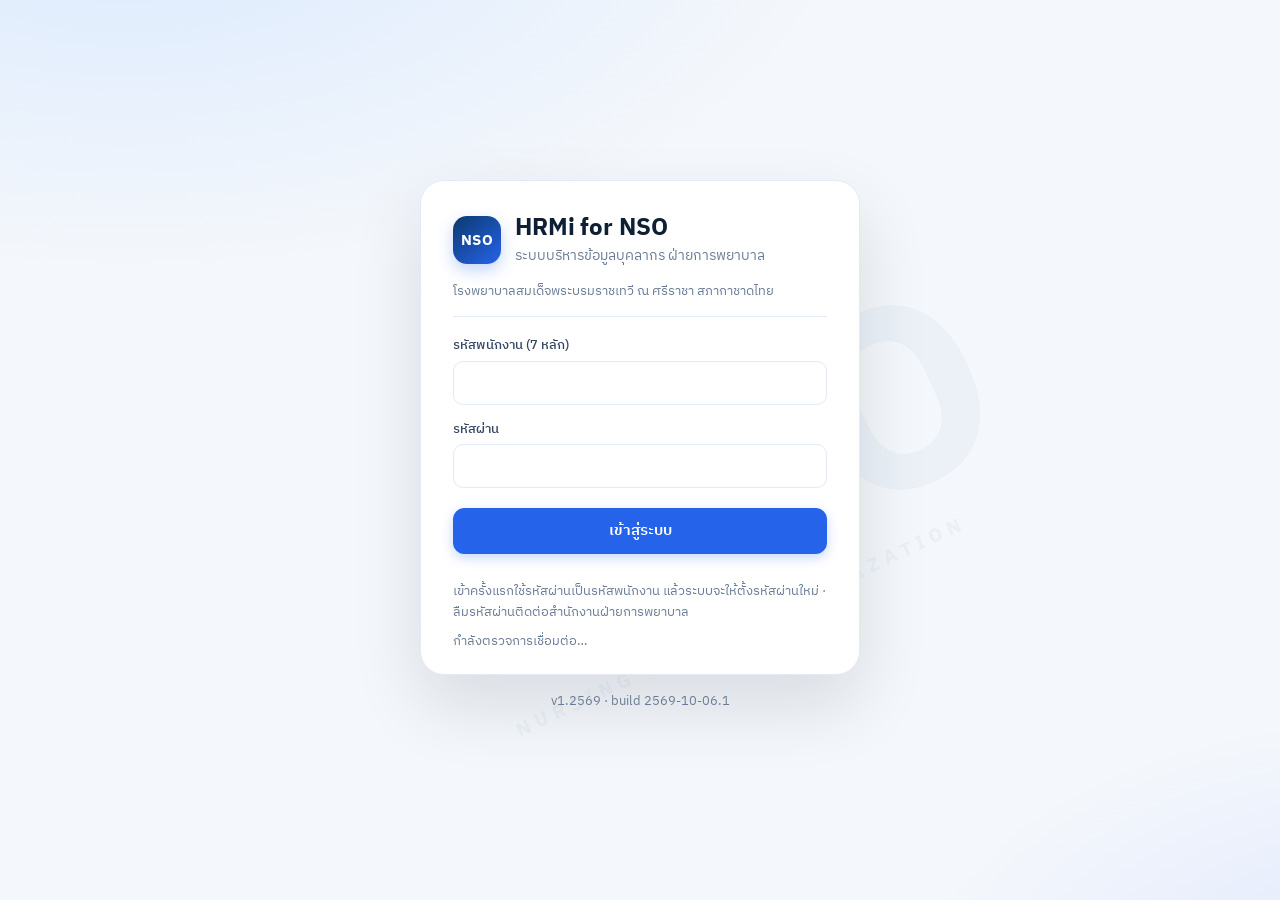
==== commit 3e63f925: "อัปเดต v1.0.2 (build 2569-10-06.1) · จับคู่หอจากระบบ HR" ====
--- a/index.html
+++ b/index.html
@@ -9,20 +9,20 @@
 <link rel="icon" href="data:image/svg+xml,%3Csvg xmlns='http://www.w3.org/2000/svg' viewBox='0 0 64 64'%3E%3Crect width='64' height='64' rx='14' fill='%230B3A6E'/%3E%3Ctext x='32' y='41' font-family='Arial' font-weight='800' font-size='22' fill='white' text-anchor='middle'%3ENSO%3C/text%3E%3C/svg%3E">
 <link rel="preconnect" href="https://fonts.googleapis.com"><link rel="preconnect" href="https://fonts.gstatic.com" crossorigin>
 <link rel="stylesheet" href="https://fonts.googleapis.com/css2?family=IBM+Plex+Sans+Thai:wght@400;500;600;700&family=Sarabun:wght@400;600;700&display=swap">
-<link rel="stylesheet" href="style.css?v=2569-10-05.2">
+<link rel="stylesheet" href="style.css?v=2569-10-06.1">
 </head>
 <body>
 <div id="app"><div class="boot"><span class="nso-mark">NSO</span><p>กำลังโหลด…</p></div></div>
 <div id="toasts" class="toasts" aria-live="polite"></div>
 <noscript><p style="padding:24px">กรุณาเปิดใช้ JavaScript เพื่อใช้งานระบบ</p></noscript>
-<script src="config.js?v=2569-10-05.2"></script>
-<script src="rules.js?v=2569-10-05.2"></script>
-<script src="javascript.js?v=2569-10-05.2"></script>
-<script src="pages-home.js?v=2569-10-05.2"></script>
-<script src="pages-people.js?v=2569-10-05.2"></script>
-<script src="pages-records.js?v=2569-10-05.2"></script>
-<script src="pages-reports.js?v=2569-10-05.2"></script>
-<script src="pages-admin.js?v=2569-10-05.2"></script>
-<script src="xlsx-read.js?v=2569-10-05.2"></script>
+<script src="config.js?v=2569-10-06.1"></script>
+<script src="rules.js?v=2569-10-06.1"></script>
+<script src="javascript.js?v=2569-10-06.1"></script>
+<script src="pages-home.js?v=2569-10-06.1"></script>
+<script src="pages-people.js?v=2569-10-06.1"></script>
+<script src="pages-records.js?v=2569-10-06.1"></script>
+<script src="pages-reports.js?v=2569-10-06.1"></script>
+<script src="pages-admin.js?v=2569-10-06.1"></script>
+<script src="xlsx-read.js?v=2569-10-06.1"></script>
 </body>
 </html>
--- a/style.css
+++ b/style.css
@@ -350,3 +350,4 @@
 .kpi.alert .kpi-ic{background:var(--star-soft)}.kpi.warn .kpi-ic{background:var(--warn-soft)}
 .pp-item.hr{display:flex;gap:8px;align-items:center;color:var(--blue);background:var(--blue-soft)}
 .kpi-ic~.kpi-l{padding-right:44px}
+.hm{margin:12px 0;border:1px solid #FDE3B5;background:#FFFCF5}.hm select.in{min-width:240px}
